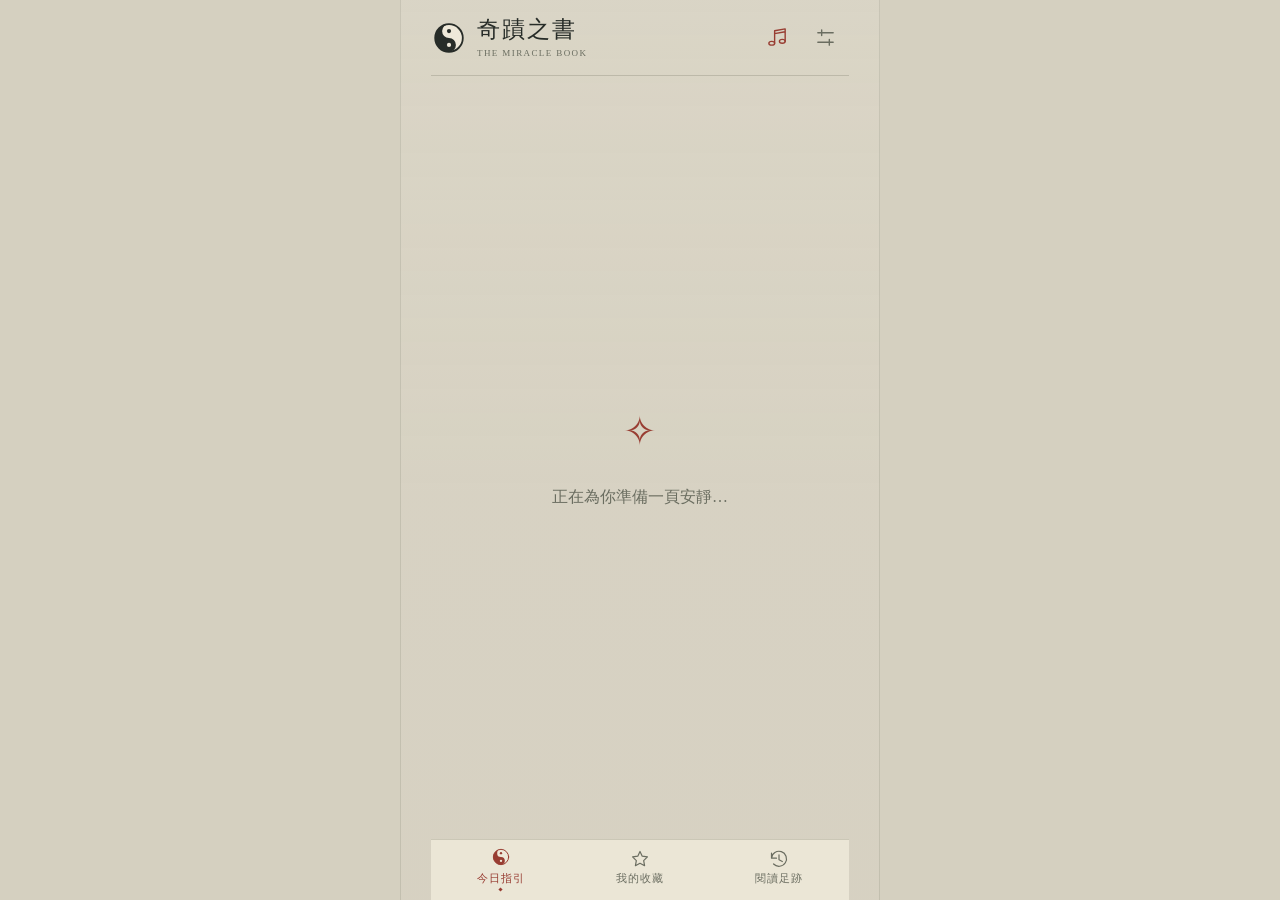
==== index.html @ b2b97971 "Publish Miracle Book web interface" ====
<!doctype html>
<html lang="zh-Hant">
<head>
  <meta charset="utf-8">
  <meta name="viewport" content="width=device-width, initial-scale=1, viewport-fit=cover">
  <meta name="theme-color" content="#eee8d9">
  <meta name="description" content="給自己一點安靜，翻開一頁日常的心靈練習。">
  <meta http-equiv="Content-Security-Policy" content="default-src 'self'; script-src 'self'; style-src 'self'; img-src 'self' data: blob:; connect-src 'self'; font-src 'self'; object-src 'none'; base-uri 'self'; form-action 'none'">
  <link rel="icon" href="icon-192.png">
  <link rel="apple-touch-icon" href="icon-192.png">
  <link rel="manifest" href="manifest.json">
  <link rel="preload" href="assets/fonts/moe-li.ttf" as="font" type="font/ttf" crossorigin>
  <link rel="stylesheet" href="styles.css">
  <title>奇蹟之書 · 留一頁給自己</title>
</head>
<body>
  <svg class="icon-definitions" xmlns="http://www.w3.org/2000/svg" aria-hidden="true"><defs>
    <symbol id="i-book" viewBox="0 0 24 24"><path d="M12 5c-3-2-6-2-9-1v15c3-1 6-1 9 1 3-2 6-2 9-1V4c-3-1-6-1-9 1Zm0 0v15"/></symbol>
    <symbol id="i-star" viewBox="0 0 24 24"><path d="m12 3 2.7 5.6 6.2.9-4.5 4.4 1.1 6.1-5.5-2.9L6.5 20l1.1-6.1-4.5-4.4 6.2-.9Z"/></symbol>
    <symbol id="i-history" viewBox="0 0 24 24"><path d="M3 11a9 9 0 1 1 2.5 7M3 5v6h6m3-4v6l4 2"/></symbol>
    <symbol id="i-settings" viewBox="0 0 24 24"><path d="M4 7h16M4 17h16M8 4v6m8 4v6"/></symbol>
    <symbol id="i-arrow" viewBox="0 0 24 24"><path d="M4 12h15m-6-6 6 6-6 6"/></symbol>
    <symbol id="i-chevron" viewBox="0 0 24 24"><path d="m9 5 7 7-7 7"/></symbol>
    <symbol id="i-spark" viewBox="0 0 24 24"><path d="m12 2 2.4 7.6L22 12l-7.6 2.4L12 22l-2.4-7.6L2 12l7.6-2.4ZM19 2v4m-2-2h4"/></symbol>
    <symbol id="i-share" viewBox="0 0 24 24"><path d="M12 15V3m-4 4 4-4 4 4M5 11v9h14v-9"/></symbol>
    <symbol id="i-image" viewBox="0 0 24 24"><rect x="3" y="3" width="18" height="18" rx="3"/><circle cx="8" cy="8" r="1"/><path d="m3 17 5-5 4 4 4-6 5 7"/></symbol>
    <symbol id="i-copy" viewBox="0 0 24 24"><rect x="8" y="8" width="12" height="13" rx="2"/><path d="M16 8V3H3v13h5"/></symbol>
    <symbol id="i-close" viewBox="0 0 24 24"><path d="m6 6 12 12M6 18 18 6"/></symbol>
    <symbol id="i-music" viewBox="0 0 24 24"><path d="M9 18V5l11-2v13M9 8l11-2"/><ellipse cx="6" cy="18" rx="3" ry="2"/><ellipse cx="17" cy="16" rx="3" ry="2"/></symbol>
    <symbol id="i-sound" viewBox="0 0 24 24"><path d="m11 4-6 5H2v6h3l6 5ZM15 8a6 6 0 0 1 0 8m3-11a10 10 0 0 1 0 14"/></symbol>
    <symbol id="i-taiji" viewBox="0 0 24 24"><circle cx="12" cy="12" r="9.2" fill="#eee8d9" stroke="currentColor" stroke-width="1.2"/><path d="M12 2.8a9.2 9.2 0 0 0 0 18.4 4.6 4.6 0 0 0 0-9.2 4.6 4.6 0 0 1 0-9.2Z" fill="currentColor" stroke="none"/><circle cx="12" cy="7.4" r="1.4" fill="currentColor" stroke="none"/><circle cx="12" cy="16.6" r="1.4" fill="#eee8d9" stroke="none"/></symbol>
  </defs></svg>
  <div class="app-shell">
    <header class="app-header">
      <a class="brand" href="#today" aria-label="奇蹟之書首頁"><span class="brand-mark"><svg class="icon"><use href="#i-taiji"/></svg></span><span>奇蹟之書<small>THE MIRACLE BOOK</small></span></a>
      <div class="header-actions"><button class="icon-button" id="sound-button" aria-label="關閉背景音樂" aria-pressed="true"><svg class="icon"><use href="#i-music"/></svg><span class="sound-off" aria-hidden="true"></span></button><button class="icon-button" id="settings-button" aria-label="開啟設定"><svg class="icon"><use href="#i-settings"/></svg></button></div>
    </header>
    <main id="main-content" tabindex="-1">
      <div id="loading-view" class="loading-state" role="status"><span class="loading-symbol">✧</span><p>正在為你準備一頁安靜…</p></div>
      <section id="error-view" class="empty-state" hidden><svg class="icon"><use href="#i-book"/></svg><h1>這一頁暫時無法開啟</h1><p>資料載入未完成，請再試一次。</p><button class="primary-button" id="retry-button">重新載入</button></section>
      <section id="focus-view" class="view focus-view" aria-labelledby="focus-title" hidden>
        <div class="date-line"><span class="tiny-star">✧</span><time id="today-date"></time><span class="line"></span><span>每日一頁</span></div>
        <div class="intro"><p class="eyebrow">陰陽相生 · 動靜有時</p><h1 id="focus-title" tabindex="-1">一念靜，<br>萬象<span>生。</span></h1><p class="intro-copy">陰陽流轉，自有其序。<br>靜下心，翻開屬於此刻的一頁。</p></div>
        <div class="book-scene ink-scene" aria-hidden="true">
          <span class="ink-inscription">萬物負陰而抱陽</span>
          <div class="ink-halo"></div>
          <div class="trigram-ring"><span>☰</span><span>☱</span><span>☲</span><span>☳</span><span>☷</span><span>☶</span><span>☵</span><span>☴</span></div>
          <div class="book-object taiji-orbit"><img class="taiji-art" src="assets/taiji-ink.svg" alt="" width="272" height="272"></div>
          <span class="ink-seal">靜<br>心</span>
          <span class="scene-caption">一 陰 一 陽 之 謂 道</span>
        </div>
        <div class="ritual-actions"><button class="primary-button hold-button" id="hold-button" aria-describedby="ritual-help"><span class="hold-fill" aria-hidden="true"></span><svg class="icon"><use href="#i-taiji"/></svg><span id="hold-label">按住，開啟一頁指引</span><span class="button-time" aria-hidden="true">1.2s</span></button><p id="ritual-help" class="ritual-help">長按片刻，給自己一次深呼吸</p><button class="text-button skip-button" id="skip-button">直接選擇數字卡<svg class="icon"><use href="#i-arrow"/></svg></button></div>
        <p class="home-footnote"><span></span>不急著找到答案，先聽見自己的聲音<span></span></p>
      </section>
      <section id="select-view" class="view select-view" aria-labelledby="select-title" hidden>
        <button class="text-button back-button" id="select-back"><svg class="icon flip"><use href="#i-arrow"/></svg>回到靜心</button>
        <div class="section-intro draw-intro"><p class="eyebrow">三念之間 · 一頁相逢</p><h1 id="select-title" tabindex="-1">哪個數字，與你共鳴？</h1><p>不必尋找理由，選擇此刻最有感覺的一張。</p></div>
        <div id="number-cards" class="number-cards" role="group" aria-label="選擇一張數字卡片"><button class="number-choice" type="button" data-day="" aria-label="數字卡片壹"><span class="card-order">壹</span><svg class="icon card-taiji" aria-hidden="true"><use href="#i-taiji"/></svg><span class="number-value">—</span><span class="card-unit">每日指引</span><span class="card-brush-line" aria-hidden="true"></span><span class="card-foot">隨心一選</span></button><button class="number-choice" type="button" data-day="" aria-label="數字卡片貳"><span class="card-order">貳</span><svg class="icon card-taiji" aria-hidden="true"><use href="#i-taiji"/></svg><span class="number-value">—</span><span class="card-unit">每日指引</span><span class="card-brush-line" aria-hidden="true"></span><span class="card-foot">隨心一選</span></button><button class="number-choice" type="button" data-day="" aria-label="數字卡片參"><span class="card-order">參</span><svg class="icon card-taiji" aria-hidden="true"><use href="#i-taiji"/></svg><span class="number-value">—</span><span class="card-unit">每日指引</span><span class="card-brush-line" aria-hidden="true"></span><span class="card-foot">隨心一選</span></button></div>
        <p class="selection-note">輕觸一張卡片，翻開屬於你的指引。</p>
        <button class="secondary-button redeal-button" id="random-button"><svg class="icon"><use href="#i-spark"/></svg><span>再換三張</span></button>
      </section>
      <section id="reading-view" class="view reading-view" aria-labelledby="reading-title" hidden>
        <div class="reading-toolbar"><button class="text-button" id="choose-again"><svg class="icon flip"><use href="#i-arrow"/></svg>重新抽卡</button><span class="quiet-label">一頁，一次相遇</span></div>
        <article class="reading-paper" id="reading-paper"><div class="paper-top"><span id="reading-day">DAY 001</span><span id="reading-theme"></span></div><span class="paper-star" aria-hidden="true"><svg class="icon"><use href="#i-taiji"/></svg></span><div class="paper-divider" aria-hidden="true"><span></span>✦<span></span></div><div id="reading-content"><h1 id="reading-title" tabindex="-1"></h1><p class="reading-quote" id="reading-quote"></p></div><div id="reading-content-pages" class="reading-content-pages" hidden><button id="reading-part-prev" class="text-button" type="button">← 上一段</button><span id="reading-part-position" aria-live="polite">1 / 1</span><button id="reading-part-next" class="text-button" type="button">下一段 →</button></div><div class="paper-bottom"><span>THE MIRACLE BOOK</span><span>留一頁給自己</span></div></article>
        <div class="reading-actions"><button class="action-button" id="favorite-button" aria-pressed="false"><svg class="icon"><use href="#i-star"/></svg><span>收藏</span></button><button class="action-button" id="copy-button"><svg class="icon"><use href="#i-copy"/></svg><span>複製</span></button><button class="action-button" id="share-button"><svg class="icon"><use href="#i-share"/></svg><span>分享</span></button><button class="action-button" id="poster-button"><svg class="icon"><use href="#i-image"/></svg><span>製作日簽</span></button></div>
        <div class="page-navigation"><button class="text-button" id="previous-button"><svg class="icon flip"><use href="#i-chevron"/></svg>前一頁</button><span id="page-position"></span><button class="text-button" id="next-button">下一頁<svg class="icon"><use href="#i-chevron"/></svg></button></div><button class="source-button" id="source-button">金句來源與說明 <span>ⓘ</span></button>
      </section>
      <section id="library-view" class="view library-view" aria-labelledby="library-title" hidden><div class="section-intro"><p id="library-eyebrow" class="eyebrow">PAGES TO KEEP</p><h1 id="library-title" tabindex="-1">收藏的微光</h1><p id="library-description">把有共鳴的文字，留在隨時能回來的地方。</p></div><div class="library-heading"><span id="library-count"></span><button id="clear-history" class="text-button" hidden>清除足跡</button></div><div id="library-list"></div><div id="library-pages" class="library-pages" hidden><button type="button" id="library-prev" class="text-button">← 上一頁</button><span id="library-page" aria-live="polite">1 / 1</span><button type="button" id="library-next" class="text-button">下一頁 →</button></div><div id="library-empty" class="empty-state" hidden><svg class="icon" id="empty-icon"><use href="#i-star"/></svg><h2 id="empty-title">為自己收藏一點微光</h2><p id="empty-copy">閱讀時輕點星號，喜歡的篇章就會留在這裡。</p><button class="secondary-button" id="empty-read">去翻一頁</button></div></section>
    </main>
    <nav class="bottom-nav" aria-label="主要導覽"><button class="nav-item active" data-tab="today" aria-current="page"><svg class="icon"><use href="#i-taiji"/></svg><span>今日指引</span><i></i></button><button class="nav-item" data-tab="favorites"><svg class="icon"><use href="#i-star"/></svg><span>我的收藏</span><i></i></button><button class="nav-item" data-tab="history"><svg class="icon"><use href="#i-history"/></svg><span>閱讀足跡</span><i></i></button></nav>
  </div>

  <dialog id="settings-dialog" aria-labelledby="settings-title">
    <div class="dialog-header"><div><p class="eyebrow">動 靜 皆 相 宜</p><h2 id="settings-title">用舒服的方式閱讀</h2></div><button class="icon-button" data-close="settings-dialog" aria-label="關閉設定"><svg class="icon"><use href="#i-close"/></svg></button></div>
    <div id="settings-page-1" class="dialog-page">
      <label class="setting-row"><span><strong>輕柔音效</strong><small>翻頁清響，預設關閉</small></span><input type="checkbox" id="setting-sound" role="switch"></label>
      <label class="setting-row"><span><strong>減少動態效果</strong><small>關閉呼吸與翻頁轉場</small></span><input type="checkbox" id="setting-motion" role="switch"></label>
      <button class="text-button motion-system" id="motion-system">動態效果跟隨系統</button>
      <label class="setting-row"><span><strong>觸覺回饋</strong><small>支援手機的輕微震動</small></span><input type="checkbox" id="setting-haptics" role="switch"></label>
    </div>
    <div id="settings-page-2" class="dialog-page" hidden>
      <div class="settings-about"><span class="tiny-star">✧</span><p>收藏與足跡留在這部裝置。<br>移除 App 或清除資料將無法復原。</p></div>
      <div class="settings-links"><button class="text-button" id="about-button">內容與隱私說明<svg class="icon"><use href="#i-chevron"/></svg></button><button class="text-button danger-text" id="clear-data">清除本機閱讀資料</button></div>
      <p class="app-version">奇蹟之書 · 1.1.0</p>
    </div>
    <button id="settings-page-toggle" class="text-button dialog-page-toggle" type="button">更多設定 →</button>
  </dialog>
  <dialog id="source-dialog" aria-labelledby="source-title">
    <div class="dialog-header"><h2 id="source-title">關於這一頁</h2><button class="icon-button" data-close="source-dialog" aria-label="關閉內容說明"><svg class="icon"><use href="#i-close"/></svg></button></div>
    <div class="source-copy">
      <div id="source-page-1" class="dialog-page"><span class="content-badge">原始金句 · 364 則</span><p>標題依提供的文章保留，內文由原始圖片轉錄並校對，統一繁體顯示；不加入延伸導讀。</p><p>隸書：中華民國教育部，CC BY-ND 3.0 TW。原字型未修改；未收錄字元由正風毛筆補字。</p><a id="source-link" class="text-button" target="_blank" rel="noopener noreferrer" hidden>查看對應來源文章 ↗</a></div>
      <div id="source-page-2" class="dialog-page" hidden><h3>你的閱讀，留在你的裝置</h3><p>不設帳號、廣告或分析追蹤。收藏、足跡與偏好存於本機；網頁版載入需要網路。</p><p>系統分享與來源網站由你選擇的外部服務處理。Android 已停用自動備份；清除資料無法復原。</p><p class="quiet-label">版本 1.1.0 · <a href="privacy.html" target="_blank" rel="noopener">完整隱私說明 ↗</a></p></div>
    </div>
    <button id="source-page-toggle" class="text-button dialog-page-toggle" type="button">隱私說明 →</button>
  </dialog>
  <dialog id="poster-dialog" class="poster-dialog" aria-labelledby="poster-title"><div class="dialog-header"><h2 id="poster-title">把這一頁，留在身邊</h2><button class="icon-button" data-close="poster-dialog" aria-label="關閉日簽預覽"><svg class="icon"><use href="#i-close"/></svg></button></div><div id="poster-preview" class="poster-preview"></div><p class="poster-help" id="poster-help">正在製作日簽…</p><button id="poster-save" class="primary-button" disabled><svg class="icon"><use href="#i-share"/></svg>分享／保存日簽</button></dialog>
  <dialog id="confirm-dialog" aria-labelledby="confirm-title"><div class="dialog-header"><h2 id="confirm-title">清除閱讀資料？</h2><button class="icon-button" data-close="confirm-dialog" aria-label="取消"><svg class="icon"><use href="#i-close"/></svg></button></div><p id="confirm-copy">這將移除本機收藏與閱讀足跡，無法復原。</p><div class="confirm-actions"><button class="secondary-button" data-close="confirm-dialog">保留資料</button><button class="primary-button" id="confirm-clear">確認清除</button></div></dialog>
  <div class="toast" id="toast" role="status" aria-live="polite" aria-atomic="true"></div>
  <div class="sr-only" id="announcer" role="status" aria-live="polite"></div>
  <script type="module" src="app.js"></script>
</body>
</html>
---- styles.css ----
@font-face{font-family:"教育部隸書";src:url("assets/fonts/moe-li.ttf") format("truetype");font-style:normal;font-weight:400;font-display:block}
@font-face{font-family:"正風毛筆";src:url('assets/fonts/masafont-running.woff2') format('woff2');font-style:normal;font-weight:400;font-display:block}
/* 陰陽・書法・水墨。Root and www are generated from src/. */
:root{color-scheme:light;--ink:#272c28;--ink-soft:#42483f;--paper:#eee8d9;--paper-light:#f6f1e5;--cinnabar:#983d32;--muted:#6a6d60;--line:rgba(63,64,50,.19);--serif:"教育部隸書","正風毛筆",serif;--sans:var(--serif);--ease:cubic-bezier(.2,.7,.2,1)}
*{box-sizing:border-box}html{min-height:100%;scroll-behavior:smooth}body{margin:0;background:var(--paper);color:var(--ink);font:15px/1.6 var(--sans);-webkit-font-smoothing:antialiased}button,input,a{-webkit-tap-highlight-color:transparent}button,input{font:inherit}button{cursor:pointer;color:inherit;border:0}a{color:inherit;text-decoration:none}button:disabled{opacity:.35;cursor:default}button:focus-visible,a:focus-visible,input:focus-visible{outline:2px solid var(--cinnabar);outline-offset:4px}button:active:not(:disabled){transform:translateY(1px)}h1,h2,h3,p{margin:0}h1,h2,h3{font-weight:400;font-family:var(--serif)}h1:focus{outline:none}[hidden]{display:none!important}
.icon-definitions{position:absolute;width:0;height:0;overflow:hidden}.icon{width:23px;height:23px;fill:none;stroke:currentColor;stroke-width:1.45;stroke-linecap:round;stroke-linejoin:round;flex:none}.flip{transform:rotate(180deg)}.sr-only{position:absolute;width:1px;height:1px;padding:0;margin:-1px;overflow:hidden;clip:rect(0,0,0,0);white-space:nowrap;border:0}
.app-shell{max-width:480px;margin:auto;padding:env(safe-area-inset-top,0px) 27px calc(100px + env(safe-area-inset-bottom,0px));min-height:100dvh;position:relative;isolation:isolate}.app-shell::before{content:"";position:fixed;top:0;bottom:0;left:50%;width:min(100%,480px);transform:translateX(-50%);background:url('assets/ink-landscape.png') center bottom/cover no-repeat;z-index:-2;pointer-events:none;opacity:.72}.app-shell::after{content:"";position:fixed;inset:0;max-width:480px;margin:auto;background:linear-gradient(180deg,rgba(246,241,229,.16),rgba(246,241,229,.08) 55%,rgba(238,232,217,.08));z-index:-1;pointer-events:none}
.app-header{height:88px;display:flex;align-items:center;justify-content:space-between;gap:10px;border-bottom:1px solid var(--line)}.brand{display:flex;align-items:center;gap:10px;letter-spacing:2px;font:23px var(--serif)}.brand small{display:block;font:7px/1.9 var(--sans);letter-spacing:2.4px;color:var(--muted)}.brand-mark{width:36px;height:40px;display:grid;place-items:center;color:var(--ink)}.brand-mark .icon{width:36px;height:36px}.header-actions{display:flex;gap:0}.icon-button{position:relative;width:48px;height:48px;border-radius:50%;background:transparent;display:inline-grid;place-items:center;color:var(--muted);flex:none;font-size:23px}.icon-button:hover{background:rgba(58,55,40,.05);color:var(--ink)}.icon-button[aria-pressed=true]{color:var(--cinnabar)}.sound-off{position:absolute;width:24px;height:1px;transform:rotate(-48deg);background:var(--muted)}.icon-button[aria-pressed=true] .sound-off{display:none}.view{animation:ink-reveal .65s var(--ease) both}main{outline:0}
.date-line{display:flex;align-items:center;gap:10px;font:10px var(--sans);color:var(--muted);letter-spacing:1px;margin:16px 0 18px}.tiny-star{font-size:19px;color:var(--cinnabar)}.date-line .line{height:1px;background:var(--line);flex:1}.eyebrow{font:11px/1.8 var(--serif);letter-spacing:4px;color:var(--cinnabar)}.intro{text-align:center;position:relative;z-index:2}.intro h1{font-size:46px;line-height:1.32;letter-spacing:8px;margin:12px 0 12px;text-shadow:.25px .25px 0 rgba(39,44,40,.3)}.intro h1 span{color:var(--ink)}.intro-copy{font:13px/1.9 var(--serif);letter-spacing:1px;color:var(--muted)}
/* The original yin-yang and bagua are the focal point, with breathing brushwork. */
.book-scene{height:248px;position:relative;margin:0 -12px 2px;isolation:isolate}.book-object{position:absolute;left:calc(50% - 117px);top:0;width:234px;height:234px;animation:taiji-breathe 9s ease-in-out infinite;transform-origin:center}.taiji-art{display:block;width:100%;height:100%;object-fit:contain}.ink-halo{position:absolute;inset:12px 34px 25px;background:radial-gradient(ellipse,rgba(72,77,60,.08),transparent 67%);border-radius:50%;animation:ink-breathe 9s ease-in-out infinite}.ink-inscription{position:absolute;writing-mode:vertical-rl;left:18px;top:40px;font:11px/1.5 var(--serif);letter-spacing:3px;color:#777969}.ink-seal{position:absolute;right:26px;bottom:55px;border:1px solid var(--cinnabar);outline:1px solid rgba(152,61,50,.3);outline-offset:3px;padding:5px 5px 4px;color:var(--cinnabar);font:17px/1.1 var(--serif);transform:rotate(-5deg);opacity:.9}.scene-caption{position:absolute;bottom:0;left:0;right:0;text-align:center;font:12px var(--serif);letter-spacing:3px;color:var(--ink-soft)}.trigram-ring{position:absolute;width:234px;height:234px;left:calc(50% - 117px);top:0;color:#5c6252;opacity:.44;pointer-events:none}.trigram-ring span{position:absolute;left:calc(50% - 7px);top:calc(50% - 10px);font-size:17px;line-height:20px}.trigram-ring span:nth-child(1){transform:rotate(0deg) translateY(-112px)}.trigram-ring span:nth-child(2){transform:rotate(45deg) translateY(-112px)}.trigram-ring span:nth-child(3){transform:rotate(90deg) translateY(-112px)}.trigram-ring span:nth-child(4){transform:rotate(135deg) translateY(-112px)}.trigram-ring span:nth-child(5){transform:rotate(180deg) translateY(-112px)}.trigram-ring span:nth-child(6){transform:rotate(225deg) translateY(-112px)}.trigram-ring span:nth-child(7){transform:rotate(270deg) translateY(-112px)}.trigram-ring span:nth-child(8){transform:rotate(315deg) translateY(-112px)}
.primary-button,.secondary-button{min-height:56px;width:100%;border-radius:4px;display:flex;align-items:center;justify-content:center;gap:13px;font:17px var(--serif);letter-spacing:2px;transition:background .2s,transform .2s}.primary-button{background:var(--ink);color:var(--paper-light);box-shadow:1px 3px 0 rgba(39,44,40,.12)}.primary-button:hover:not(:disabled){background:#434a40}.primary-button .icon{width:21px}.secondary-button{background:rgba(246,241,229,.65);border:1px solid var(--line);color:var(--ink)}.hold-button{position:relative;overflow:hidden;touch-action:none;-webkit-user-select:none;user-select:none}.hold-button>*:not(.hold-fill){position:relative;z-index:1}.hold-fill{position:absolute;inset:0;background:#6b7663;transform:scaleX(var(--hold-progress,0));transform-origin:left;transition:transform 50ms linear}.hold-button.holding{box-shadow:0 0 0 4px rgba(39,44,40,.07)}.button-time{margin-left:auto;font:10px var(--sans);letter-spacing:1px;opacity:.65}.hold-button>.icon{margin-left:auto}.ritual-actions{margin-top:12px}.ritual-help{text-align:center;color:var(--muted);font:11px/1.8 var(--serif);letter-spacing:1px;margin:11px 0 2px}.text-button{min-height:48px;display:inline-flex;align-items:center;justify-content:center;gap:7px;background:transparent;color:var(--ink);font-size:12px;padding:8px 0;letter-spacing:.8px}.text-button .icon{width:17px;height:17px}.skip-button{display:flex;margin:0 auto;color:var(--ink-soft);font:14px var(--serif)}.skip-button .icon{width:16px;margin-left:6px}.home-footnote{display:flex;align-items:center;justify-content:center;gap:9px;font:10px/1.7 var(--serif);letter-spacing:.4px;color:#575e51;margin:17px 0 0}.home-footnote span{width:15px;height:1px;background:var(--line)}
.bottom-nav{position:fixed;bottom:0;left:50%;transform:translateX(-50%);width:min(100%,480px);padding:9px 16px calc(9px + env(safe-area-inset-bottom,0px));display:flex;background:rgba(238,232,217,.94);backdrop-filter:blur(12px);border-top:1px solid var(--line);z-index:20}.nav-item{position:relative;flex:1;display:flex;flex-direction:column;align-items:center;justify-content:center;gap:4px;min-height:55px;background:transparent;color:var(--muted);font:12px var(--serif);letter-spacing:1px}.nav-item .icon{width:22px;height:22px}.nav-item.active{color:var(--cinnabar)}.nav-item i{width:3px;height:3px;background:var(--cinnabar);opacity:0;transform:rotate(45deg)}.nav-item.active i{opacity:1}
.back-button{color:var(--muted);margin-bottom:9px}.section-intro{margin:25px 0 30px}.section-intro h1{font-size:32px;line-height:1.7;letter-spacing:2px;margin:9px 0}.section-intro>p:last-child{font:14px/1.9 var(--serif);color:var(--muted);letter-spacing:.5px}.number-card{background:rgba(246,241,229,.7);border:1px solid rgba(67,71,55,.28);border-radius:3px;padding:30px 20px 10px;text-align:center;position:relative;box-shadow:4px 5px 0 rgba(65,62,43,.035)}.number-card::before{content:"☯";position:absolute;left:calc(50% - 17px);top:-23px;background:var(--paper);font-size:29px;color:var(--ink);padding:0 3px}.number-kicker{font:12px var(--serif);letter-spacing:3px;color:var(--cinnabar)}.number-controls{display:flex;align-items:center;justify-content:space-between;margin:12px 0}.number-display{font:86px/1.3 var(--serif);letter-spacing:4px;background:transparent;color:var(--ink);font-variant-numeric:tabular-nums;padding:0 8px}.number-caption{font:12px var(--serif);color:var(--muted);letter-spacing:.6px;margin-bottom:21px}input[type=range]{width:100%;height:32px;accent-color:var(--ink);cursor:pointer}.slider-labels{display:flex;justify-content:space-between;font-size:10px;color:var(--muted);letter-spacing:1px;margin-top:-4px}.selection-options{display:flex;justify-content:space-between;border-top:1px solid var(--line);margin-top:20px;padding-top:4px}.selection-options .text-button{font:13px var(--serif)}.selection-note{font:15px/1.8 var(--serif);color:var(--ink-soft);text-align:center;margin:29px 0}.select-view>.primary-button{margin-top:10px}
.reading-toolbar{display:flex;align-items:center;justify-content:space-between;margin:13px 0 14px;gap:8px}.reading-toolbar .text-button{color:var(--muted)}.quiet-label{color:var(--muted);font-size:11px;letter-spacing:.5px}.reading-paper{position:relative;border-radius:2px;padding:25px 25px 20px;background-color:rgba(248,244,233,.95);color:var(--ink);box-shadow:1px 8px 22px rgba(60,57,40,.1);overflow:hidden;background-image:radial-gradient(ellipse at 5% 100%,rgba(87,100,75,.08),transparent 45%),radial-gradient(rgba(106,82,50,.06) .55px,transparent .55px);background-size:auto,5px 5px}.reading-paper::after{content:"";position:absolute;inset:9px;border:1px solid rgba(74,78,58,.2);pointer-events:none}.paper-top{display:flex;justify-content:space-between;gap:10px;color:#69705e;font-size:10px;letter-spacing:1px}.paper-star{display:flex;justify-content:center;color:var(--ink);margin:24px 0 12px}.paper-star .icon{width:48px;height:48px}.editorial-tag{text-align:center;font:12px var(--serif);letter-spacing:4px;color:var(--cinnabar);margin-bottom:14px}.reading-paper h1{font-size:31px;text-align:center;line-height:1.7;letter-spacing:1.5px;overflow-wrap:anywhere}.paper-divider{display:flex;align-items:center;justify-content:center;gap:14px;color:var(--cinnabar);font-size:9px;margin:22px 0}.paper-divider span{height:1px;width:35px;background:rgba(91,96,73,.3)}.reading-quote{font:24px/1.9 var(--serif);letter-spacing:1px;text-align:center;white-space:pre-line;overflow-wrap:anywhere}.paper-bottom{display:flex;justify-content:space-between;gap:8px;margin-top:29px;font-size:7px;letter-spacing:1.2px;color:#777861}.reading-actions{display:flex;justify-content:space-around;padding:14px 0 10px}.action-button{min-height:58px;min-width:58px;padding:7px;background:transparent;display:flex;flex-direction:column;align-items:center;gap:6px;color:var(--ink-soft);font:12px var(--serif);letter-spacing:.7px}.action-button .icon{width:21px;height:21px}.action-button[aria-pressed=true]{color:var(--cinnabar)}.action-button[aria-pressed=true] .icon{fill:rgba(152,61,50,.12)}.page-navigation{display:flex;align-items:center;justify-content:space-between;border-top:1px solid var(--line)}.page-navigation>span{color:var(--muted);font:11px var(--serif);letter-spacing:2px}.page-navigation .text-button{font:13px var(--serif);color:var(--ink-soft)}.source-button{display:block;width:100%;background:transparent;color:var(--muted);font-size:10px;padding:14px 0;min-height:48px;letter-spacing:.4px}.source-button span{margin-left:7px}
.library-heading{display:flex;align-items:center;justify-content:space-between;min-height:48px;color:var(--muted);font-size:12px;letter-spacing:1px;border-bottom:1px solid var(--line)}.library-row{display:flex;align-items:center;width:100%;gap:15px;padding:21px 0;background:transparent;text-align:left;border-bottom:1px solid var(--line)}.library-day{font:34px var(--serif);color:var(--cinnabar);width:57px;flex:none}.library-day small{font:8px var(--sans);display:block;letter-spacing:2px;color:var(--muted)}.library-row-copy{flex:1;min-width:0}.library-row-copy strong{display:block;font:20px/1.8 var(--serif);letter-spacing:.6px;overflow-wrap:anywhere}.library-row-copy small{color:var(--muted);font-size:11px}.library-row>.icon{color:var(--muted);width:15px}.empty-state{text-align:center;padding:65px 8px}.empty-state>.icon{width:45px;height:45px;color:var(--ink);margin-bottom:20px;stroke-width:1}.empty-state h1,.empty-state h2{font:26px/1.8 var(--serif);letter-spacing:1px;margin-bottom:13px}.empty-state p{font:15px/2 var(--serif);color:var(--muted);margin-bottom:25px}.empty-state .secondary-button{max-width:210px;margin:auto}.loading-state{text-align:center;padding:100px 0;color:var(--muted);font:16px var(--serif)}.loading-symbol{display:block;color:var(--cinnabar);font-size:40px;margin-bottom:20px;animation:ink-breathe 3s infinite}.library-view{min-height:65dvh}
dialog{color:var(--ink);background:var(--paper-light);border:1px solid rgba(67,71,55,.3);border-radius:5px;padding:25px;width:calc(100% - 32px);max-width:420px;max-height:calc(100dvh - 48px - env(safe-area-inset-top,0px) - env(safe-area-inset-bottom,0px));box-shadow:0 25px 90px #20251e44;overflow-y:auto;overscroll-behavior:contain}dialog::backdrop{background:rgba(28,35,28,.46);backdrop-filter:blur(5px)}dialog[open]{animation:ink-reveal .3s var(--ease)}.dialog-header{display:flex;align-items:center;justify-content:space-between;gap:12px;margin-bottom:20px}.dialog-header h2{font-size:25px;letter-spacing:1px;line-height:1.6}.dialog-header .icon-button{margin:-7px -12px -7px 0}.dialog-header .eyebrow{margin-bottom:6px}dialog form label{font:14px var(--serif);color:var(--muted)}#day-input{display:block;width:100%;height:86px;border:1px solid var(--line);border-radius:3px;background:var(--paper);font:48px var(--serif);color:var(--ink);text-align:center;margin:15px 0 0}#day-input[aria-invalid=true]{border-color:var(--cinnabar)}.field-error{min-height:28px;margin:7px 0;color:var(--cinnabar);font-size:12px}.setting-row{display:flex;align-items:center;justify-content:space-between;gap:15px;padding:20px 0;border-bottom:1px solid var(--line);cursor:pointer}.setting-row strong{display:block;font:18px var(--serif);letter-spacing:1px}.setting-row small{display:block;font-size:11px;color:var(--muted);margin-top:5px}.setting-row input{appearance:none;width:42px;height:25px;flex:none;border-radius:20px;background:#a9ad9e;position:relative;cursor:pointer;border:1px solid #8b9081;transition:background .2s}.setting-row input::after{content:"";position:absolute;left:3px;top:3px;width:17px;height:17px;background:var(--paper-light);border-radius:50%;transition:transform .2s}.setting-row input:checked{background:var(--ink);border-color:var(--ink)}.setting-row input:checked::after{transform:translateX(17px)}.settings-about{display:flex;gap:12px;margin:25px 0 8px;align-items:flex-start}.settings-about p{font-size:11px;line-height:2;color:var(--muted)}.settings-links .text-button{display:flex;justify-content:space-between;width:100%;font-size:12px}.danger-text{color:var(--cinnabar)!important}.app-version{text-align:center;font-size:10px;letter-spacing:2px;color:var(--muted);margin:16px 0 0}.source-copy{font-size:13px;line-height:2;color:var(--ink-soft)}.source-copy p{margin:16px 0}.source-copy h3{font-size:20px;color:var(--ink)}.source-copy hr{border:0;height:1px;background:var(--line);margin:25px 0}.source-copy a{color:var(--cinnabar)}.content-badge{font-size:10px;display:inline-block;border:1px solid rgba(152,61,50,.3);padding:4px 10px;color:var(--cinnabar);border-radius:2px}.poster-dialog{max-width:440px}.poster-dialog h2{font-size:23px}.poster-preview{text-align:center;max-height:50dvh;overflow:auto;background:#d9d5c6;border-radius:2px;padding:12px}.poster-preview img{display:block;width:min(100%,260px);height:auto;margin:auto;box-shadow:0 6px 20px #272c2826}.poster-help{text-align:center;font-size:12px;line-height:1.9;color:var(--muted);margin:15px 0}.confirm-actions{display:flex;gap:10px;margin-top:24px}.confirm-actions button{font-size:15px;letter-spacing:.5px}.confirm-actions .primary-button{background:var(--cinnabar)}#confirm-copy{font-size:13px;color:var(--muted);line-height:2}.toast{position:fixed;left:50%;bottom:calc(100px + env(safe-area-inset-bottom,0px));transform:translate(-50%,12px);max-width:calc(100% - 40px);width:max-content;background:var(--ink);color:var(--paper-light);font-size:12px;padding:12px 20px;border-radius:4px;box-shadow:0 8px 30px #272c2826;z-index:100;opacity:0;pointer-events:none;transition:opacity .2s,transform .2s;text-align:center}.toast.visible{opacity:1;transform:translate(-50%,0)}.book-scene.is-holding .book-object{animation:taiji-turn 7s linear infinite}.book-scene.is-holding .ink-halo{background:radial-gradient(ellipse,rgba(55,64,47,.2),transparent 70%)}
@keyframes taiji-breathe{0%,100%{transform:rotate(-5deg) scale(.97)}50%{transform:rotate(5deg) scale(1.02)}}@keyframes taiji-turn{from{transform:rotate(0)}to{transform:rotate(360deg)}}@keyframes ink-breathe{0%,100%{opacity:.4;transform:scale(.96)}50%{opacity:.8;transform:scale(1.03)}}@keyframes ink-reveal{from{opacity:0;transform:translateY(7px)}to{opacity:1;transform:translateY(0)}}
html[data-reduced-motion=true] *,html[data-reduced-motion=true] *::before,html[data-reduced-motion=true] *::after{animation:none!important;transition:none!important;scroll-behavior:auto!important}html[data-background=true] *,html[data-background=true] *::before,html[data-background=true] *::after{animation-play-state:paused!important}
@media(prefers-reduced-motion:reduce){html:not([data-reduced-motion=false]) *,html:not([data-reduced-motion=false]) *::before,html:not([data-reduced-motion=false]) *::after{animation:none!important;transition:none!important;scroll-behavior:auto!important}}
@media(min-width:700px){body{background:#d5d0c0}.app-shell{border-inline:1px solid rgba(61,67,49,.14);padding-inline:36px}.app-header{height:104px}.date-line{margin-bottom:30px}.intro h1{font-size:57px}.book-scene{height:310px}.book-object,.trigram-ring{top:10px;left:calc(50% - 140px);width:280px;height:280px}.trigram-ring span:nth-child(n){display:none}.scene-caption{bottom:0}.bottom-nav{border-inline:1px solid var(--line)}}
@media(max-width:359px){.app-shell{padding-inline:18px}.app-header{height:84px}.brand{font-size:21px;gap:7px;letter-spacing:1px}.brand small{font-size:6px}.header-actions .icon-button{width:42px}.intro h1{font-size:46px;letter-spacing:5px}.intro-copy{font-size:13px}.eyebrow{font-size:10px;letter-spacing:3px}.book-scene{height:264px}.book-object,.trigram-ring{width:244px;height:244px;left:calc(50% - 122px);top:0}.trigram-ring span:nth-child(n){display:none}.ink-inscription{left:2px;font-size:10px}.ink-seal{right:12px;bottom:46px}.reading-paper{padding:24px 20px 19px}.reading-paper h1{font-size:28px}.reading-quote{font-size:22px}.number-card{padding-inline:12px}.number-display{font-size:70px}.number-controls .icon-button{width:43px}.section-intro h1{font-size:28px}.button-time{font-size:8px}.hold-button{letter-spacing:1px;font-size:15px}.home-footnote{font-size:9px;gap:4px}.quiet-label{font-size:10px}}
@media(max-height:760px) and (min-width:360px){.app-header{height:82px}.focus-view .date-line{margin:15px 0 15px}.focus-view .intro h1{font-size:44px;margin:9px 0 10px}.focus-view .intro-copy{font-size:12px}.focus-view .book-scene{height:242px}.focus-view .book-object,.focus-view .trigram-ring{top:0;width:224px;height:224px;left:calc(50% - 112px)}.focus-view .trigram-ring span:nth-child(n){display:none}.focus-view .ink-seal{bottom:45px}.ritual-actions{margin-top:10px}.home-footnote{margin-top:10px}}

.hold-button>.icon{color:#272c28;background:var(--paper-light);border-radius:50%}

/* One screen at a time. Content is paged rather than scrolled. */
html,body{width:100%;height:100%;height:100dvh;min-height:0;overflow:hidden;overscroll-behavior:none;scroll-behavior:auto}
.app-shell{height:100dvh;min-height:0;max-height:100dvh;display:flex;flex-direction:column;gap:0;padding:env(safe-area-inset-top,0px) 24px env(safe-area-inset-bottom,0px)}
.app-header{height:clamp(64px,9dvh,76px);min-height:64px;flex:none}
main{flex:1;min-height:0;padding:8px 0;position:relative}
.view{height:100%;min-height:0;display:flex;flex-direction:column;gap:clamp(3px,.8dvh,8px)}
.bottom-nav{position:relative;inset:auto;transform:none;width:100%;flex:none;padding:4px 0;min-height:60px;border-inline:0;background:rgba(238,232,217,.9)}
.nav-item{min-height:52px;gap:2px;font-size:11px}.nav-item .icon{width:20px;height:20px}
.home-footnote{display:none}
.focus-view .date-line{flex:none;min-height:18px;margin:0;font-size:9px}
.focus-view .intro{flex:none}
.focus-view .eyebrow{font-size:clamp(9px,1.35dvh,11px);line-height:1.5}
.focus-view .intro h1{font-size:clamp(30px,5.7dvh,47px);line-height:1.18;letter-spacing:6px;margin:clamp(3px,.8dvh,8px) 0}
.focus-view .intro-copy{font-size:clamp(11px,1.65dvh,13px);line-height:1.65}
.focus-view .book-scene{flex:1;min-height:76px;height:auto;max-height:310px;margin:0 -10px;--taiji-size:min(30dvh,232px)}
.focus-view .book-object,.focus-view .trigram-ring{width:var(--taiji-size);height:var(--taiji-size);max-width:100%;max-height:calc(100% - 15px);aspect-ratio:1;left:50%;top:50%;translate:-50% -52%}
.focus-view .trigram-ring{display:none}
.focus-view .book-object{object-fit:contain;width:auto;height:calc(100% - 15px)}
.focus-view .ink-inscription{top:15%;left:10%;font-size:10px;letter-spacing:2px}
.focus-view .ink-seal{bottom:22%;right:12%;font-size:14px;padding:3px}
.focus-view .scene-caption{bottom:0;font-size:10px;letter-spacing:2px}
.ritual-actions{flex:none;margin:0}
.primary-button,.secondary-button{min-height:48px;font-size:16px;letter-spacing:1px}
.ritual-help{margin:4px 0 0;font-size:10px;line-height:1.5}
.skip-button{min-height:44px;padding:4px 0;font-size:13px}
.section-intro{flex:none;margin:4px 0 12px}
.section-intro h1{font-size:clamp(24px,3.8dvh,32px);line-height:1.45;margin:4px 0}
.section-intro>p:last-child{font-size:clamp(11px,1.7dvh,14px);line-height:1.6}
.back-button{min-height:40px;margin:0;align-self:flex-start;padding:4px 0}
.select-view .number-card{flex:1;min-height:0;display:flex;flex-direction:column;justify-content:center;padding:12px 16px 0}
.number-card::before{font-size:25px;top:-20px}
.number-controls{margin:3px 0}
.number-display{font-size:clamp(50px,10dvh,84px);line-height:1.2}
.number-kicker{font-size:11px}.number-caption{font-size:11px;margin:0 0 5px}
.number-card input[type=range]{height:28px;flex:none}
.selection-options{margin-top:8px;padding-top:0;flex:none}.selection-options .text-button{min-height:44px}
.selection-note{margin:4px 0;font-size:12px}.select-view>.primary-button{flex:none;margin:0}
.reading-view{gap:3px}.reading-toolbar{flex:none;height:36px;margin:0}.reading-toolbar .text-button{min-height:36px;padding:0}
.reading-paper{flex:1;min-height:0;display:flex;flex-direction:column;gap:clamp(4px,.8dvh,8px);padding:clamp(14px,2.2dvh,22px) 20px}
.paper-top{flex:none;font-size:9px;line-height:1.4}
.paper-star,.editorial-tag,.paper-divider{display:none}
.reading-paper h1{flex:none;font-size:clamp(20px,3.2dvh,29px);line-height:1.35;letter-spacing:.5px;margin:0}



.reading-quote{flex:1;min-height:0;display:flex;align-items:center;justify-content:center;font-size:clamp(15px,2.5dvh,22px);line-height:1.65;letter-spacing:.4px}
#reading-content{flex:1;min-height:0;overflow:hidden;position:relative}
#reading-content .reading-quote{height:100%;margin:0;flex:none}

.reading-content-pages{flex:none;display:flex;align-items:center;justify-content:space-between;gap:6px;font-size:10px;color:var(--muted)}
.reading-content-pages .text-button{min-height:44px;padding:4px 0;font-size:11px;letter-spacing:0}


.paper-bottom{flex:none;margin:0;font-size:6px;line-height:1.5;letter-spacing:.8px}
.reading-actions{flex:none;padding:0;min-height:48px}.action-button{min-height:48px;min-width:48px;padding:4px;gap:2px;font-size:10px}.action-button .icon{width:19px;height:19px}
.page-navigation{flex:none;min-height:40px}.page-navigation .text-button{min-height:40px;padding:0}
.source-button{flex:none;padding:0;min-height:32px;font-size:9px}
.library-view{min-height:0}.library-view .section-intro{margin:4px 0}
.library-heading{flex:none;min-height:40px}.library-heading .text-button{min-height:40px;padding:0}
#library-list{flex:1;min-height:0;display:grid;grid-template-rows:repeat(3,minmax(0,1fr))}
.library-row{min-height:0;padding:10px 0;gap:10px;overflow-wrap:anywhere}
.library-row:nth-child(n+4){display:none}
.library-day{width:45px;font-size:28px}.library-row-copy strong{font-size:clamp(16px,2.3dvh,20px);line-height:1.4;letter-spacing:.2px}.library-row-copy small{font-size:10px}
.library-pages{flex:none;min-height:44px;display:flex;align-items:center;justify-content:space-between;font-size:11px}.library-pages .text-button{min-height:44px;padding:0}
.empty-state,.loading-state{height:100%;min-height:0;display:flex;flex-direction:column;align-items:center;justify-content:center;padding:12px 6px;gap:12px}
.empty-state>.icon{width:36px;height:36px;margin:0}.empty-state h1,.empty-state h2{font-size:23px;margin:0;line-height:1.5}.empty-state p{font-size:13px;line-height:1.7;margin:0}.empty-state .secondary-button{margin:0;width:100%}.library-view .empty-state{flex:1}
dialog{max-height:calc(100dvh - 24px - env(safe-area-inset-top,0px) - env(safe-area-inset-bottom,0px));padding:20px;overflow:hidden;overscroll-behavior:none}
dialog[open]{display:flex;flex-direction:column;gap:10px}
.dialog-header{flex:none;margin:0;gap:8px;min-height:42px}.dialog-header h2{font-size:clamp(21px,3.1dvh,25px);line-height:1.4}.dialog-header .eyebrow{font-size:9px;margin:0}
.dialog-page{min-height:0}.dialog-page-toggle{flex:none;align-self:flex-end;min-height:44px;padding:5px 0;color:var(--cinnabar)}
.setting-row{padding:13px 0;min-height:66px}.setting-row strong{font-size:16px}.setting-row small{font-size:10px;line-height:1.5;margin-top:3px}.motion-system{min-height:40px;padding:4px 0;font-size:11px}
.settings-about{margin:14px 0}.settings-about p{line-height:1.8}.settings-links .text-button{min-height:48px}.app-version{margin:10px 0}
.source-copy{min-height:0;font-size:12px;line-height:1.85}.source-copy p{margin:12px 0}.source-copy h3{font-size:20px;line-height:1.5}.source-copy .text-button{min-height:44px;font-size:11px;line-height:1.6}.content-badge{font-size:10px;padding:3px 6px}
.poster-dialog[open]{height:calc(100dvh - 32px);max-height:calc(100dvh - 32px)}
.poster-preview{flex:1;min-height:0;max-height:none;overflow:hidden;padding:8px;display:flex;align-items:center;justify-content:center}
.poster-preview img{width:100%;height:100%;max-height:100%;max-width:100%;object-fit:contain;box-shadow:none}
.poster-help{flex:none;margin:0;font-size:11px;line-height:1.6}.poster-dialog>.primary-button{flex:none}
.confirm-actions{margin:8px 0 0;flex:none}#day-input{height:68px;font-size:40px;margin-top:8px}.field-error{margin:4px 0;min-height:24px}
.toast{bottom:calc(76px + env(safe-area-inset-bottom,0px));font-size:11px;padding:10px 16px}
@media(min-width:700px){.app-shell{padding-inline:30px}.app-header{height:76px}.focus-view .book-scene{max-height:330px}.bottom-nav{border-inline:0}}
@media(max-width:359px){.app-shell{padding-inline:16px}.app-header{height:64px}.brand{font-size:20px}.brand-mark,.brand-mark .icon{width:31px;height:31px}.header-actions .icon-button{width:42px}.reading-paper{padding-inline:16px}.number-card{padding-inline:12px}.quiet-label{font-size:9px}}
@media(max-height:640px){main{padding:5px 0}.view{gap:3px}.focus-view .intro h1{font-size:31px;margin:3px 0;line-height:1.15}.focus-view .intro-copy{font-size:11px;line-height:1.5}.focus-view .ink-inscription{font-size:9px}.focus-view .ink-seal{font-size:12px}.focus-view .scene-caption{font-size:9px}.ritual-help{font-size:9px}.section-intro{margin:0 0 8px}.section-intro h1{font-size:24px;margin:2px 0}.section-intro>p:last-child{font-size:11px}.reading-paper{gap:4px;padding-block:12px}.reading-paper h1{font-size:20px}.reading-quote{font-size:15px;line-height:1.6}.reading-toolbar{height:32px}.reading-toolbar .text-button{min-height:32px}.source-button{min-height:28px}.library-row{padding:5px 0}.library-row-copy strong{font-size:16px}.library-row-copy small{font-size:9px}.library-view .section-intro>p:last-child{font-size:11px}.setting-row{padding:10px 0;min-height:60px}.source-copy p{margin:9px 0}dialog{padding:16px}.dialog-header h2{font-size:21px}}
@media(max-height:700px){.paper-bottom{display:none}}

.single-part button{visibility:hidden}.single-part #reading-part-position{opacity:0}.single-part{pointer-events:none}
#sound-button[data-playing=true]::after{content:"";position:absolute;right:8px;top:10px;width:5px;height:5px;border-radius:50%;background:var(--cinnabar)}

/* Keep calligraphy glyph bounds and close controls inside their single-screen slots. */
.focus-view .book-scene{margin-inline:0}
.focus-view .intro h1{line-height:1.3}
.number-display{font-size:clamp(48px,9dvh,76px);line-height:1.45}
.dialog-header .icon-button{margin:0}
.dialog-header,.dialog-header>div,.dialog-header h2{min-width:0}
.dialog-header h2{line-height:1.55;overflow-wrap:anywhere}

.privacy-shell{gap:10px}.privacy-shell>h1{font-size:26px;line-height:1.5}.privacy-shell>.eyebrow{margin-top:8px}.privacy-content{flex:1;min-height:0}.privacy-page{font-size:13px;line-height:1.85}.privacy-page h2{font-size:21px;line-height:1.6}.privacy-page p{margin:10px 0}.privacy-shell>.page-navigation{min-height:48px;margin-bottom:8px}
@media(max-height:640px){.privacy-shell{gap:6px}.privacy-shell>h1{font-size:23px}.privacy-page{font-size:12px;line-height:1.7}.privacy-page p{margin:8px 0}}

/* One audited Traditional Chinese calligraphy face for every character. */
:root{--serif:"教育部隸書","正風毛筆",serif;--sans:var(--serif)}
body,button,input,select,textarea{font-family:var(--serif)}
.brand small{font-size:9px;letter-spacing:1.4px;line-height:1.8}
.date-line{font-size:12px;line-height:1.6}.quiet-label{font-size:12px}
.source-button{font-size:11px}.setting-row small,.settings-about p{font-size:12px}
.draw-intro{margin:8px 0 12px;text-align:center}
.draw-intro h1{font-size:clamp(23px,3.8dvh,32px);line-height:1.6;letter-spacing:1px}
.draw-intro>p:last-child{font-size:clamp(12px,1.8dvh,15px);line-height:1.7}
.number-cards{flex:1;min-height:0;display:grid;grid-template-columns:repeat(3,minmax(0,1fr));gap:11px;align-items:center;padding:10px 0 16px;perspective:1000px}
.number-choice{position:relative;width:100%;height:clamp(170px,34dvh,284px);max-height:100%;min-height:0;display:flex;flex-direction:column;align-items:center;justify-content:center;gap:clamp(6px,1.3dvh,13px);padding:14px 7px;background:linear-gradient(150deg,#faf4e7,#eee7d5);border:1px solid #8c8e78;border-radius:3px;box-shadow:3px 6px 0 #41493409,0 8px 14px #30382c0b;color:var(--ink);transition:transform .28s var(--ease),border-color .28s,box-shadow .28s}
.number-choice::after{content:"";position:absolute;inset:5px;border:1px solid #8c8e783b;pointer-events:none}
.number-choice:nth-child(1){rotate:-3deg}.number-choice:nth-child(3){rotate:3deg}
@media(hover:hover) and (pointer:fine){.number-choice:hover:not(:disabled){transform:translateY(-5px);border-color:var(--cinnabar)}}
.number-choice:disabled{opacity:1;cursor:default}
.number-choice.chosen{transform:translateY(-7px) rotateY(13deg) scale(1.035);border-color:var(--cinnabar);box-shadow:0 9px 25px #983d3226;background:#faf3e4;z-index:2}
.card-order{font:15px/1.5 var(--serif);color:var(--cinnabar)}
.card-taiji{width:30px;height:30px;color:#4e5847;flex:none}
.number-value{font:clamp(34px,6.4dvh,58px)/1.55 var(--serif);letter-spacing:1px;font-variant-numeric:tabular-nums;white-space:nowrap}
.card-unit{font:11px/1.6 var(--serif);color:var(--muted);white-space:nowrap}
.card-brush-line{height:1px;width:28px;background:var(--line);flex:none}
.card-foot{font:12px/1.7 var(--serif);letter-spacing:1px;color:#6b6e5b}
.redeal-button{flex:none;background:#f5eedcc4;margin-bottom:4px}
.number-cards.dealt .number-choice{animation:card-deal .45s var(--ease) both}.number-cards.dealt .number-choice:nth-child(2){animation-delay:.05s}.number-cards.dealt .number-choice:nth-child(3){animation-delay:.1s}
@keyframes card-deal{from{opacity:0;transform:translateY(9px) rotateY(-12deg)}to{opacity:1;transform:translateY(0) rotateY(0)}}
@media(max-width:359px){.number-cards{gap:8px}.number-choice{padding-inline:5px}.number-value{font-size:36px;letter-spacing:0}.card-unit{font-size:10px}.draw-intro h1{font-size:24px}}
@media(max-height:640px){.draw-intro{margin:0 0 4px}.draw-intro h1{font-size:24px;margin:2px 0;line-height:1.45}.draw-intro>p:last-child{font-size:12px}.number-cards{gap:8px;padding:6px 0 10px}.number-choice{height:188px;gap:5px;padding:10px 5px}.card-taiji{width:24px;height:24px}.number-value{font-size:36px;line-height:1.45}.card-foot{font-size:11px}.card-order{font-size:13px}.selection-note{font-size:12px;line-height:1.65}}

.number-cards{padding-inline:11px}
.number-cards.dealt .number-choice{animation-fill-mode:backwards}
.number-cards.dealt .number-choice.chosen{animation:none}

:root{font-synthesis:none}strong,b{font-weight:400}

/* Main quote takes the reading stage; long content uses in-place pagination. */
.reading-paper h1{font-size:16px;line-height:1.4;letter-spacing:3px;color:var(--cinnabar);font-weight:400}
#reading-content .reading-quote{font-size:clamp(28px,4.4dvh,38px);line-height:1.7;letter-spacing:1.5px}
@media(max-height:640px){#reading-content .reading-quote{font-size:26px;line-height:1.55}}

/* Motion is coordinated by MotionDirector; navigation never waits for an effect. */
.view,dialog[open]{animation:none}
.reading-toolbar{height:44px;min-height:44px;margin:0;flex:none}
.reading-toolbar .text-button,.page-navigation .text-button,.source-button{min-height:44px}
.page-navigation{min-height:44px}
.paper-top #reading-theme{display:none}
.reading-paper[data-motion]::before{content:"";position:absolute;left:10px;right:10px;top:9px;height:1px;background:linear-gradient(90deg,transparent,#983d3280,transparent);transform-origin:left;animation:ink-flow .34s var(--ease) both;pointer-events:none}
@keyframes ink-flow{from{opacity:0;transform:scaleX(.15)}55%{opacity:1}to{opacity:0;transform:scaleX(1)}}
.number-choice.chosen::after{border-color:#983d3280}
.action-button .icon{transform-origin:center}
.action-button:disabled{opacity:.55}
button[aria-busy=true]{cursor:progress}
.poster-preview[aria-busy=true]::before{content:"";width:42px;height:42px;border:1px solid #983d3255;border-radius:50%;box-shadow:inset 9px 0 0 #272c2833;animation:ink-breathe 1.6s ease-in-out infinite}
.nav-item .icon,.nav-item i{transition:transform .22s var(--ease),opacity .22s var(--ease)}
.nav-item.active .icon{transform:translateY(-2px)}
.primary-button:active:not(:disabled),.secondary-button:active:not(:disabled){transform:translateY(1px)}
@media(hover:none){.icon-button:hover{background:transparent}}

/* Original heading and image body form one paged reading block. */
#reading-content{display:flex;flex-direction:column;justify-content:center;gap:14px}
#reading-content #reading-title{flex:none;font-size:clamp(28px,3.8dvh,34px);line-height:1.5;letter-spacing:1px;color:var(--ink);text-align:center;white-space:pre-line;margin:0}
#reading-content .reading-quote{height:auto;flex:none;font-size:clamp(26px,3.3dvh,30px);line-height:1.65;letter-spacing:.8px;color:var(--ink-soft)}
@media(max-height:640px){#reading-content{gap:10px}#reading-content #reading-title{font-size:28px;line-height:1.45}#reading-content .reading-quote{font-size:26px;line-height:1.55}}
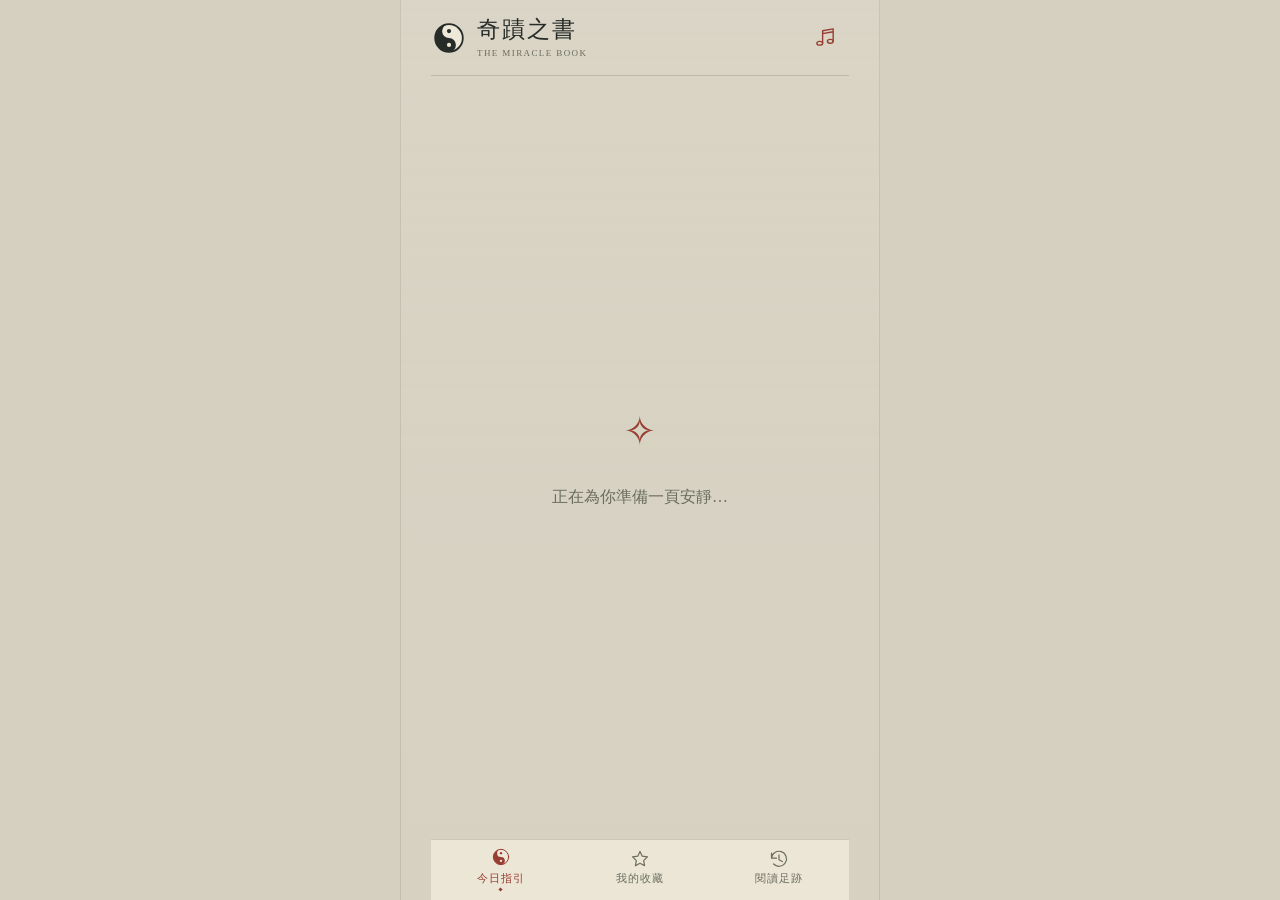
==== commit c218d88a: "Add files via upload" ====
--- a/index.html
+++ b/index.html
@@ -1,102 +1,162 @@
-<!doctype html>
-<html lang="zh-Hant">
-<head>
-  <meta charset="utf-8">
-  <meta name="viewport" content="width=device-width, initial-scale=1, viewport-fit=cover">
-  <meta name="theme-color" content="#eee8d9">
-  <meta name="description" content="給自己一點安靜，翻開一頁日常的心靈練習。">
-  <meta http-equiv="Content-Security-Policy" content="default-src 'self'; script-src 'self'; style-src 'self'; img-src 'self' data: blob:; connect-src 'self'; font-src 'self'; object-src 'none'; base-uri 'self'; form-action 'none'">
-  <link rel="icon" href="icon-192.png">
-  <link rel="apple-touch-icon" href="icon-192.png">
-  <link rel="manifest" href="manifest.json">
-  <link rel="preload" href="assets/fonts/moe-li.ttf" as="font" type="font/ttf" crossorigin>
-  <link rel="stylesheet" href="styles.css">
-  <title>奇蹟之書 · 留一頁給自己</title>
-</head>
-<body>
-  <svg class="icon-definitions" xmlns="http://www.w3.org/2000/svg" aria-hidden="true"><defs>
-    <symbol id="i-book" viewBox="0 0 24 24"><path d="M12 5c-3-2-6-2-9-1v15c3-1 6-1 9 1 3-2 6-2 9-1V4c-3-1-6-1-9 1Zm0 0v15"/></symbol>
-    <symbol id="i-star" viewBox="0 0 24 24"><path d="m12 3 2.7 5.6 6.2.9-4.5 4.4 1.1 6.1-5.5-2.9L6.5 20l1.1-6.1-4.5-4.4 6.2-.9Z"/></symbol>
-    <symbol id="i-history" viewBox="0 0 24 24"><path d="M3 11a9 9 0 1 1 2.5 7M3 5v6h6m3-4v6l4 2"/></symbol>
-    <symbol id="i-settings" viewBox="0 0 24 24"><path d="M4 7h16M4 17h16M8 4v6m8 4v6"/></symbol>
-    <symbol id="i-arrow" viewBox="0 0 24 24"><path d="M4 12h15m-6-6 6 6-6 6"/></symbol>
-    <symbol id="i-chevron" viewBox="0 0 24 24"><path d="m9 5 7 7-7 7"/></symbol>
-    <symbol id="i-spark" viewBox="0 0 24 24"><path d="m12 2 2.4 7.6L22 12l-7.6 2.4L12 22l-2.4-7.6L2 12l7.6-2.4ZM19 2v4m-2-2h4"/></symbol>
-    <symbol id="i-share" viewBox="0 0 24 24"><path d="M12 15V3m-4 4 4-4 4 4M5 11v9h14v-9"/></symbol>
-    <symbol id="i-image" viewBox="0 0 24 24"><rect x="3" y="3" width="18" height="18" rx="3"/><circle cx="8" cy="8" r="1"/><path d="m3 17 5-5 4 4 4-6 5 7"/></symbol>
-    <symbol id="i-copy" viewBox="0 0 24 24"><rect x="8" y="8" width="12" height="13" rx="2"/><path d="M16 8V3H3v13h5"/></symbol>
-    <symbol id="i-close" viewBox="0 0 24 24"><path d="m6 6 12 12M6 18 18 6"/></symbol>
-    <symbol id="i-music" viewBox="0 0 24 24"><path d="M9 18V5l11-2v13M9 8l11-2"/><ellipse cx="6" cy="18" rx="3" ry="2"/><ellipse cx="17" cy="16" rx="3" ry="2"/></symbol>
-    <symbol id="i-sound" viewBox="0 0 24 24"><path d="m11 4-6 5H2v6h3l6 5ZM15 8a6 6 0 0 1 0 8m3-11a10 10 0 0 1 0 14"/></symbol>
-    <symbol id="i-taiji" viewBox="0 0 24 24"><circle cx="12" cy="12" r="9.2" fill="#eee8d9" stroke="currentColor" stroke-width="1.2"/><path d="M12 2.8a9.2 9.2 0 0 0 0 18.4 4.6 4.6 0 0 0 0-9.2 4.6 4.6 0 0 1 0-9.2Z" fill="currentColor" stroke="none"/><circle cx="12" cy="7.4" r="1.4" fill="currentColor" stroke="none"/><circle cx="12" cy="16.6" r="1.4" fill="#eee8d9" stroke="none"/></symbol>
-  </defs></svg>
-  <div class="app-shell">
-    <header class="app-header">
-      <a class="brand" href="#today" aria-label="奇蹟之書首頁"><span class="brand-mark"><svg class="icon"><use href="#i-taiji"/></svg></span><span>奇蹟之書<small>THE MIRACLE BOOK</small></span></a>
-      <div class="header-actions"><button class="icon-button" id="sound-button" aria-label="關閉背景音樂" aria-pressed="true"><svg class="icon"><use href="#i-music"/></svg><span class="sound-off" aria-hidden="true"></span></button><button class="icon-button" id="settings-button" aria-label="開啟設定"><svg class="icon"><use href="#i-settings"/></svg></button></div>
-    </header>
-    <main id="main-content" tabindex="-1">
-      <div id="loading-view" class="loading-state" role="status"><span class="loading-symbol">✧</span><p>正在為你準備一頁安靜…</p></div>
-      <section id="error-view" class="empty-state" hidden><svg class="icon"><use href="#i-book"/></svg><h1>這一頁暫時無法開啟</h1><p>資料載入未完成，請再試一次。</p><button class="primary-button" id="retry-button">重新載入</button></section>
-      <section id="focus-view" class="view focus-view" aria-labelledby="focus-title" hidden>
-        <div class="date-line"><span class="tiny-star">✧</span><time id="today-date"></time><span class="line"></span><span>每日一頁</span></div>
-        <div class="intro"><p class="eyebrow">陰陽相生 · 動靜有時</p><h1 id="focus-title" tabindex="-1">一念靜，<br>萬象<span>生。</span></h1><p class="intro-copy">陰陽流轉，自有其序。<br>靜下心，翻開屬於此刻的一頁。</p></div>
-        <div class="book-scene ink-scene" aria-hidden="true">
-          <span class="ink-inscription">萬物負陰而抱陽</span>
-          <div class="ink-halo"></div>
-          <div class="trigram-ring"><span>☰</span><span>☱</span><span>☲</span><span>☳</span><span>☷</span><span>☶</span><span>☵</span><span>☴</span></div>
-          <div class="book-object taiji-orbit"><img class="taiji-art" src="assets/taiji-ink.svg" alt="" width="272" height="272"></div>
-          <span class="ink-seal">靜<br>心</span>
-          <span class="scene-caption">一 陰 一 陽 之 謂 道</span>
-        </div>
-        <div class="ritual-actions"><button class="primary-button hold-button" id="hold-button" aria-describedby="ritual-help"><span class="hold-fill" aria-hidden="true"></span><svg class="icon"><use href="#i-taiji"/></svg><span id="hold-label">按住，開啟一頁指引</span><span class="button-time" aria-hidden="true">1.2s</span></button><p id="ritual-help" class="ritual-help">長按片刻，給自己一次深呼吸</p><button class="text-button skip-button" id="skip-button">直接選擇數字卡<svg class="icon"><use href="#i-arrow"/></svg></button></div>
-        <p class="home-footnote"><span></span>不急著找到答案，先聽見自己的聲音<span></span></p>
-      </section>
-      <section id="select-view" class="view select-view" aria-labelledby="select-title" hidden>
-        <button class="text-button back-button" id="select-back"><svg class="icon flip"><use href="#i-arrow"/></svg>回到靜心</button>
-        <div class="section-intro draw-intro"><p class="eyebrow">三念之間 · 一頁相逢</p><h1 id="select-title" tabindex="-1">哪個數字，與你共鳴？</h1><p>不必尋找理由，選擇此刻最有感覺的一張。</p></div>
-        <div id="number-cards" class="number-cards" role="group" aria-label="選擇一張數字卡片"><button class="number-choice" type="button" data-day="" aria-label="數字卡片壹"><span class="card-order">壹</span><svg class="icon card-taiji" aria-hidden="true"><use href="#i-taiji"/></svg><span class="number-value">—</span><span class="card-unit">每日指引</span><span class="card-brush-line" aria-hidden="true"></span><span class="card-foot">隨心一選</span></button><button class="number-choice" type="button" data-day="" aria-label="數字卡片貳"><span class="card-order">貳</span><svg class="icon card-taiji" aria-hidden="true"><use href="#i-taiji"/></svg><span class="number-value">—</span><span class="card-unit">每日指引</span><span class="card-brush-line" aria-hidden="true"></span><span class="card-foot">隨心一選</span></button><button class="number-choice" type="button" data-day="" aria-label="數字卡片參"><span class="card-order">參</span><svg class="icon card-taiji" aria-hidden="true"><use href="#i-taiji"/></svg><span class="number-value">—</span><span class="card-unit">每日指引</span><span class="card-brush-line" aria-hidden="true"></span><span class="card-foot">隨心一選</span></button></div>
-        <p class="selection-note">輕觸一張卡片，翻開屬於你的指引。</p>
-        <button class="secondary-button redeal-button" id="random-button"><svg class="icon"><use href="#i-spark"/></svg><span>再換三張</span></button>
-      </section>
-      <section id="reading-view" class="view reading-view" aria-labelledby="reading-title" hidden>
-        <div class="reading-toolbar"><button class="text-button" id="choose-again"><svg class="icon flip"><use href="#i-arrow"/></svg>重新抽卡</button><span class="quiet-label">一頁，一次相遇</span></div>
-        <article class="reading-paper" id="reading-paper"><div class="paper-top"><span id="reading-day">DAY 001</span><span id="reading-theme"></span></div><span class="paper-star" aria-hidden="true"><svg class="icon"><use href="#i-taiji"/></svg></span><div class="paper-divider" aria-hidden="true"><span></span>✦<span></span></div><div id="reading-content"><h1 id="reading-title" tabindex="-1"></h1><p class="reading-quote" id="reading-quote"></p></div><div id="reading-content-pages" class="reading-content-pages" hidden><button id="reading-part-prev" class="text-button" type="button">← 上一段</button><span id="reading-part-position" aria-live="polite">1 / 1</span><button id="reading-part-next" class="text-button" type="button">下一段 →</button></div><div class="paper-bottom"><span>THE MIRACLE BOOK</span><span>留一頁給自己</span></div></article>
-        <div class="reading-actions"><button class="action-button" id="favorite-button" aria-pressed="false"><svg class="icon"><use href="#i-star"/></svg><span>收藏</span></button><button class="action-button" id="copy-button"><svg class="icon"><use href="#i-copy"/></svg><span>複製</span></button><button class="action-button" id="share-button"><svg class="icon"><use href="#i-share"/></svg><span>分享</span></button><button class="action-button" id="poster-button"><svg class="icon"><use href="#i-image"/></svg><span>製作日簽</span></button></div>
-        <div class="page-navigation"><button class="text-button" id="previous-button"><svg class="icon flip"><use href="#i-chevron"/></svg>前一頁</button><span id="page-position"></span><button class="text-button" id="next-button">下一頁<svg class="icon"><use href="#i-chevron"/></svg></button></div><button class="source-button" id="source-button">金句來源與說明 <span>ⓘ</span></button>
-      </section>
-      <section id="library-view" class="view library-view" aria-labelledby="library-title" hidden><div class="section-intro"><p id="library-eyebrow" class="eyebrow">PAGES TO KEEP</p><h1 id="library-title" tabindex="-1">收藏的微光</h1><p id="library-description">把有共鳴的文字，留在隨時能回來的地方。</p></div><div class="library-heading"><span id="library-count"></span><button id="clear-history" class="text-button" hidden>清除足跡</button></div><div id="library-list"></div><div id="library-pages" class="library-pages" hidden><button type="button" id="library-prev" class="text-button">← 上一頁</button><span id="library-page" aria-live="polite">1 / 1</span><button type="button" id="library-next" class="text-button">下一頁 →</button></div><div id="library-empty" class="empty-state" hidden><svg class="icon" id="empty-icon"><use href="#i-star"/></svg><h2 id="empty-title">為自己收藏一點微光</h2><p id="empty-copy">閱讀時輕點星號，喜歡的篇章就會留在這裡。</p><button class="secondary-button" id="empty-read">去翻一頁</button></div></section>
-    </main>
-    <nav class="bottom-nav" aria-label="主要導覽"><button class="nav-item active" data-tab="today" aria-current="page"><svg class="icon"><use href="#i-taiji"/></svg><span>今日指引</span><i></i></button><button class="nav-item" data-tab="favorites"><svg class="icon"><use href="#i-star"/></svg><span>我的收藏</span><i></i></button><button class="nav-item" data-tab="history"><svg class="icon"><use href="#i-history"/></svg><span>閱讀足跡</span><i></i></button></nav>
-  </div>
-
-  <dialog id="settings-dialog" aria-labelledby="settings-title">
-    <div class="dialog-header"><div><p class="eyebrow">動 靜 皆 相 宜</p><h2 id="settings-title">用舒服的方式閱讀</h2></div><button class="icon-button" data-close="settings-dialog" aria-label="關閉設定"><svg class="icon"><use href="#i-close"/></svg></button></div>
-    <div id="settings-page-1" class="dialog-page">
-      <label class="setting-row"><span><strong>輕柔音效</strong><small>翻頁清響，預設關閉</small></span><input type="checkbox" id="setting-sound" role="switch"></label>
-      <label class="setting-row"><span><strong>減少動態效果</strong><small>關閉呼吸與翻頁轉場</small></span><input type="checkbox" id="setting-motion" role="switch"></label>
-      <button class="text-button motion-system" id="motion-system">動態效果跟隨系統</button>
-      <label class="setting-row"><span><strong>觸覺回饋</strong><small>支援手機的輕微震動</small></span><input type="checkbox" id="setting-haptics" role="switch"></label>
-    </div>
-    <div id="settings-page-2" class="dialog-page" hidden>
-      <div class="settings-about"><span class="tiny-star">✧</span><p>收藏與足跡留在這部裝置。<br>移除 App 或清除資料將無法復原。</p></div>
-      <div class="settings-links"><button class="text-button" id="about-button">內容與隱私說明<svg class="icon"><use href="#i-chevron"/></svg></button><button class="text-button danger-text" id="clear-data">清除本機閱讀資料</button></div>
-      <p class="app-version">奇蹟之書 · 1.1.0</p>
-    </div>
-    <button id="settings-page-toggle" class="text-button dialog-page-toggle" type="button">更多設定 →</button>
-  </dialog>
-  <dialog id="source-dialog" aria-labelledby="source-title">
-    <div class="dialog-header"><h2 id="source-title">關於這一頁</h2><button class="icon-button" data-close="source-dialog" aria-label="關閉內容說明"><svg class="icon"><use href="#i-close"/></svg></button></div>
-    <div class="source-copy">
-      <div id="source-page-1" class="dialog-page"><span class="content-badge">原始金句 · 364 則</span><p>標題依提供的文章保留，內文由原始圖片轉錄並校對，統一繁體顯示；不加入延伸導讀。</p><p>隸書：中華民國教育部，CC BY-ND 3.0 TW。原字型未修改；未收錄字元由正風毛筆補字。</p><a id="source-link" class="text-button" target="_blank" rel="noopener noreferrer" hidden>查看對應來源文章 ↗</a></div>
-      <div id="source-page-2" class="dialog-page" hidden><h3>你的閱讀，留在你的裝置</h3><p>不設帳號、廣告或分析追蹤。收藏、足跡與偏好存於本機；網頁版載入需要網路。</p><p>系統分享與來源網站由你選擇的外部服務處理。Android 已停用自動備份；清除資料無法復原。</p><p class="quiet-label">版本 1.1.0 · <a href="privacy.html" target="_blank" rel="noopener">完整隱私說明 ↗</a></p></div>
-    </div>
-    <button id="source-page-toggle" class="text-button dialog-page-toggle" type="button">隱私說明 →</button>
-  </dialog>
-  <dialog id="poster-dialog" class="poster-dialog" aria-labelledby="poster-title"><div class="dialog-header"><h2 id="poster-title">把這一頁，留在身邊</h2><button class="icon-button" data-close="poster-dialog" aria-label="關閉日簽預覽"><svg class="icon"><use href="#i-close"/></svg></button></div><div id="poster-preview" class="poster-preview"></div><p class="poster-help" id="poster-help">正在製作日簽…</p><button id="poster-save" class="primary-button" disabled><svg class="icon"><use href="#i-share"/></svg>分享／保存日簽</button></dialog>
-  <dialog id="confirm-dialog" aria-labelledby="confirm-title"><div class="dialog-header"><h2 id="confirm-title">清除閱讀資料？</h2><button class="icon-button" data-close="confirm-dialog" aria-label="取消"><svg class="icon"><use href="#i-close"/></svg></button></div><p id="confirm-copy">這將移除本機收藏與閱讀足跡，無法復原。</p><div class="confirm-actions"><button class="secondary-button" data-close="confirm-dialog">保留資料</button><button class="primary-button" id="confirm-clear">確認清除</button></div></dialog>
-  <div class="toast" id="toast" role="status" aria-live="polite" aria-atomic="true"></div>
-  <div class="sr-only" id="announcer" role="status" aria-live="polite"></div>
-  <script type="module" src="app.js"></script>
-</body>
-</html>
+<!doctype html>
+<html lang="zh-Hant">
+<head>
+  <meta charset="utf-8">
+  <meta name="viewport" content="width=device-width, initial-scale=1, viewport-fit=cover">
+  <meta name="theme-color" content="#eee8d9">
+  <meta name="description" content="給自己一點安靜，翻開一頁日常的心靈練習。陰陽相生，動靜有時。">
+  <meta property="og:type" content="website">
+  <meta property="og:title" content="奇蹟之書 · 留一頁給自己">
+  <meta property="og:description" content="給自己一點安靜，翻開一頁日常的心靈練習。陰陽相生，動靜有時。">
+  <meta property="og:image" content="assets/ink-landscape.png">
+  <meta name="twitter:card" content="summary_large_image">
+  <meta name="twitter:title" content="奇蹟之書 · 留一頁給自己">
+  <meta name="twitter:description" content="給自己一點安靜，翻開一頁日常的心靈練習。">
+  <meta name="twitter:image" content="assets/ink-landscape.png">
+  <meta http-equiv="Content-Security-Policy" content="default-src 'self'; script-src 'self' 'unsafe-inline'; style-src 'self' 'unsafe-inline'; img-src 'self' data: blob:; connect-src 'self'; font-src 'self'; object-src 'none'; base-uri 'self'; form-action 'none'">
+  <link rel="icon" href="icon-192.png">
+  <link rel="apple-touch-icon" href="icon-192.png">
+  <link rel="manifest" href="manifest.json">
+  <link rel="preload" href="assets/fonts/moe-li.ttf" as="font" type="font/ttf" crossorigin>
+  <link rel="stylesheet" href="styles.css">
+  <title>奇蹟之書 · 留一頁給自己</title>
+</head>
+<body>
+  <svg class="icon-definitions" xmlns="http://www.w3.org/2000/svg" aria-hidden="true"><defs>
+    <symbol id="i-book" viewBox="0 0 24 24"><path d="M12 5c-3-2-6-2-9-1v15c3-1 6-1 9 1 3-2 6-2 9-1V4c-3-1-6-1-9 1Zm0 0v15"/></symbol>
+    <symbol id="i-star" viewBox="0 0 24 24"><path d="m12 3 2.7 5.6 6.2.9-4.5 4.4 1.1 6.1-5.5-2.9L6.5 20l1.1-6.1-4.5-4.4 6.2-.9Z"/></symbol>
+    <symbol id="i-history" viewBox="0 0 24 24"><path d="M3 11a9 9 0 1 1 2.5 7M3 5v6h6m3-4v6l4 2"/></symbol>
+    <symbol id="i-arrow" viewBox="0 0 24 24"><path d="M4 12h15m-6-6 6 6-6 6"/></symbol>
+    <symbol id="i-chevron" viewBox="0 0 24 24"><path d="m9 5 7 7-7 7"/></symbol>
+    <symbol id="i-spark" viewBox="0 0 24 24"><path d="m12 2 2.4 7.6L22 12l-7.6 2.4L12 22l-2.4-7.6L2 12l7.6-2.4ZM19 2v4m-2-2h4"/></symbol>
+    <symbol id="i-share" viewBox="0 0 24 24"><path d="M12 15V3m-4 4 4-4 4 4M5 11v9h14v-9"/></symbol>
+    <symbol id="i-image" viewBox="0 0 24 24"><rect x="3" y="3" width="18" height="18" rx="3"/><circle cx="8" cy="8" r="1"/><path d="m3 17 5-5 4 4 4-6 5 7"/></symbol>
+    <symbol id="i-copy" viewBox="0 0 24 24"><rect x="8" y="8" width="12" height="13" rx="2"/><path d="M16 8V3H3v13h5"/></symbol>
+    <symbol id="i-close" viewBox="0 0 24 24"><path d="m6 6 12 12M6 18 18 6"/></symbol>
+    <symbol id="i-music" viewBox="0 0 24 24"><path d="M9 18V5l11-2v13M9 8l11-2"/><ellipse cx="6" cy="18" rx="3" ry="2"/><ellipse cx="17" cy="16" rx="3" ry="2"/></symbol>
+    <symbol id="i-sound" viewBox="0 0 24 24"><path d="m11 4-6 5H2v6h3l6 5ZM15 8a6 6 0 0 1 0 8m3-11a10 10 0 0 1 0 14"/></symbol>
+    <symbol id="i-taiji" viewBox="0 0 24 24"><circle cx="12" cy="12" r="9.2" fill="#eee8d9" stroke="currentColor" stroke-width="1.2"/><path d="M12 2.8a9.2 9.2 0 0 0 0 18.4 4.6 4.6 0 0 0 0-9.2 4.6 4.6 0 0 1 0-9.2Z" fill="currentColor" stroke="none"/><circle cx="12" cy="7.4" r="1.4" fill="currentColor" stroke="none"/><circle cx="12" cy="16.6" r="1.4" fill="#eee8d9" stroke="none"/></symbol>
+  </defs></svg>
+  <div class="app-shell">
+    <header class="app-header">
+      <a class="brand" href="#today" aria-label="奇蹟之書首頁"><span class="brand-mark"><svg class="icon"><use href="#i-taiji"/></svg></span><span>奇蹟之書<small>THE MIRACLE BOOK</small></span></a>
+      <div class="header-actions">
+        <button class="icon-button" id="sound-button" aria-label="關閉背景音樂" aria-pressed="true"><svg class="icon"><use href="#i-music"/></svg><span class="sound-off" aria-hidden="true"></span></button>
+      </div>
+    </header>
+    <main id="main-content" tabindex="-1">
+      <div id="loading-view" class="loading-state" role="status"><span class="loading-symbol">✧</span><p>正在為你準備一頁安靜…</p></div>
+      <section id="error-view" class="empty-state" hidden><svg class="icon"><use href="#i-book"/></svg><h1>這一頁暫時無法開啟</h1><p>資料載入未完成，請再試一次。</p><button class="primary-button" id="retry-button">重新載入</button></section>
+      <section id="focus-view" class="view focus-view" aria-labelledby="focus-title" hidden>
+        <div class="date-line"><span class="tiny-star">✧</span><time id="today-date"></time><span class="line"></span><span>每日一頁</span></div>
+        <div class="intro"><p class="eyebrow">陰陽相生 · 動靜有時</p><h1 id="focus-title" tabindex="-1">一念靜，<br>萬象<span>生。</span></h1><p class="intro-copy">陰陽流轉，自有其序。<br>靜下心，翻開屬於此刻的一頁。</p></div>
+        <div class="book-scene ink-scene" aria-hidden="true">
+          <span class="ink-inscription">萬物負陰而抱陽</span>
+          <div class="ink-halo"></div>
+          <div class="trigram-ring"><span>☰</span><span>☱</span><span>☲</span><span>☳</span><span>☷</span><span>☶</span><span>☵</span><span>☴</span></div>
+          <div class="book-object taiji-orbit"><img class="taiji-art" src="assets/taiji-ink.svg" alt="" width="272" height="272"></div>
+          <span class="ink-seal">靜<br>心</span>
+          <span class="scene-caption">一 陰 一 陽 之 謂 道</span>
+        </div>
+        <div class="ritual-actions"><button class="primary-button hold-button" id="hold-button" aria-describedby="ritual-help"><span class="hold-fill" aria-hidden="true"></span><svg class="icon"><use href="#i-taiji"/></svg><span id="hold-label">按住，開啟一頁指引</span><span class="button-time" aria-hidden="true">1.2s</span></button><p id="ritual-help" class="ritual-help">長按片刻，給自己一次深呼吸</p><button class="text-button skip-button" id="skip-button">直接選擇數字卡<svg class="icon"><use href="#i-arrow"/></svg></button></div>
+        <p class="home-footnote"><span></span>不急著找到答案，先聽見自己的聲音<span></span></p>
+      </section>
+      <section id="select-view" class="view select-view" aria-labelledby="select-title" hidden>
+        <button class="text-button back-button" id="select-back"><svg class="icon flip"><use href="#i-arrow"/></svg>回到靜心</button>
+        <div class="section-intro draw-intro"><p class="eyebrow">三念之間 · 一頁相逢</p><h1 id="select-title" tabindex="-1">哪個數字，與你共鳴？</h1><p>不必尋找理由，選擇此刻最有感覺的一張。</p></div>
+        <div id="number-cards" class="number-cards" role="group" aria-label="選擇一張數字卡片"><button class="number-choice" type="button" data-day="" aria-label="數字卡片壹"><span class="card-order">壹</span><svg class="icon card-taiji" aria-hidden="true"><use href="#i-taiji"/></svg><span class="number-value">—</span><span class="card-unit">每日指引</span><span class="card-brush-line" aria-hidden="true"></span><span class="card-foot">隨心一選</span></button><button class="number-choice" type="button" data-day="" aria-label="數字卡片貳"><span class="card-order">貳</span><svg class="icon card-taiji" aria-hidden="true"><use href="#i-taiji"/></svg><span class="number-value">—</span><span class="card-unit">每日指引</span><span class="card-brush-line" aria-hidden="true"></span><span class="card-foot">隨心一選</span></button><button class="number-choice" type="button" data-day="" aria-label="數字卡片參"><span class="card-order">參</span><svg class="icon card-taiji" aria-hidden="true"><use href="#i-taiji"/></svg><span class="number-value">—</span><span class="card-unit">每日指引</span><span class="card-brush-line" aria-hidden="true"></span><span class="card-foot">隨心一選</span></button></div>
+        <p class="selection-note">輕觸一張卡片，翻開屬於你的指引。</p>
+        <button class="secondary-button redeal-button" id="random-button"><svg class="icon"><use href="#i-spark"/></svg><span>再換三張</span></button>
+      </section>
+      <section id="reading-view" class="view reading-view" aria-labelledby="reading-title" hidden>
+        <div class="reading-toolbar"><button class="text-button" id="choose-again"><svg class="icon flip"><use href="#i-arrow"/></svg>重新抽卡</button><span class="quiet-label">一頁，一次相遇</span></div>
+        <article class="reading-paper" id="reading-paper">
+          <div class="paper-top">
+            <span id="reading-day">DAY 001</span>
+            <span class="paper-star-ornament" aria-hidden="true">✦</span>
+          </div>
+          <div class="reading-theme-bar">
+            <span id="reading-theme" class="reading-theme-tag">WEEKLY THEME 1-7 回歸真實的自己</span>
+          </div>
+          <div id="reading-content">
+            <h1 id="reading-title" tabindex="-1"></h1>
+            <p class="reading-quote" id="reading-quote"></p>
+          </div>
+          <div id="reading-content-pages" class="reading-content-pages" hidden>
+            <button id="reading-part-prev" class="text-button" type="button">← 上一段</button>
+            <span id="reading-part-position" aria-live="polite">1 / 1</span>
+            <button id="reading-part-next" class="text-button" type="button">下一段 →</button>
+          </div>
+          <div class="paper-bottom">
+            <span>THE MIRACLE BOOK</span>
+            <span>留一頁給自己</span>
+          </div>
+        </article>
+        <div class="reading-actions">
+          <button class="action-button" id="favorite-button" aria-pressed="false"><svg class="icon"><use href="#i-star"/></svg><span>收藏</span></button>
+          <button class="action-button" id="copy-button"><svg class="icon"><use href="#i-copy"/></svg><span>複製</span></button>
+          <button class="action-button" id="share-button"><svg class="icon"><use href="#i-share"/></svg><span>分享</span></button>
+          <button class="action-button" id="poster-button"><svg class="icon"><use href="#i-image"/></svg><span>製作日簽</span></button>
+        </div>
+        <div class="page-navigation">
+          <button class="text-button" id="previous-button"><svg class="icon flip"><use href="#i-chevron"/></svg>前一頁</button>
+          <span id="page-position"></span>
+          <button class="text-button" id="next-button">下一頁<svg class="icon"><use href="#i-chevron"/></svg></button>
+        </div>
+      </section>
+      <section id="library-view" class="view library-view" aria-labelledby="library-title" hidden>
+        <div class="section-intro">
+          <p id="library-eyebrow" class="eyebrow">PAGES TO KEEP</p>
+          <h1 id="library-title" tabindex="-1">收藏的微光</h1>
+          <p id="library-description">把有共鳴的文字，留在隨時能回來的地方。</p>
+        </div>
+        <div class="library-heading">
+          <span id="library-count"></span>
+          <button id="clear-history" class="text-button" hidden>清除足跡</button>
+        </div>
+        <div id="library-list"></div>
+        <div id="library-pages" class="library-pages" hidden>
+          <button type="button" id="library-prev" class="text-button">← 上一頁</button>
+          <span id="library-page" aria-live="polite">1 / 1</span>
+          <button type="button" id="library-next" class="text-button">下一頁 →</button>
+        </div>
+        <div id="library-empty" class="empty-state" hidden>
+          <svg class="icon" id="empty-icon"><use href="#i-star"/></svg>
+          <h2 id="empty-title">為自己收藏一點微光</h2>
+          <p id="empty-copy">閱讀時輕點星號，喜歡的篇章就會留在這裡。</p>
+          <button class="secondary-button" id="empty-read">去翻一頁</button>
+        </div>
+      </section>
+    </main>
+    <nav class="bottom-nav" aria-label="主要導覽">
+      <button class="nav-item active" data-tab="today" aria-current="page"><svg class="icon"><use href="#i-taiji"/></svg><span>今日指引</span><i></i></button>
+      <button class="nav-item" data-tab="favorites"><svg class="icon"><use href="#i-star"/></svg><span>我的收藏</span><i></i></button>
+      <button class="nav-item" data-tab="history"><svg class="icon"><use href="#i-history"/></svg><span>閱讀足跡</span><i></i></button>
+    </nav>
+  </div>
+
+  <dialog id="poster-dialog" class="poster-dialog" aria-labelledby="poster-title">
+    <div class="dialog-header">
+      <h2 id="poster-title">把這一頁，留在身邊</h2>
+      <button class="icon-button" data-close="poster-dialog" aria-label="關閉日簽預覽"><svg class="icon"><use href="#i-close"/></svg></button>
+    </div>
+    <div id="poster-preview" class="poster-preview"></div>
+    <p class="poster-help" id="poster-help">正在製作日簽…</p>
+    <button id="poster-save" class="primary-button" disabled><svg class="icon"><use href="#i-share"/></svg>分享／保存日簽</button>
+  </dialog>
+  <dialog id="confirm-dialog" aria-labelledby="confirm-title">
+    <div class="dialog-header">
+      <h2 id="confirm-title">清除閱讀資料？</h2>
+      <button class="icon-button" data-close="confirm-dialog" aria-label="取消"><svg class="icon"><use href="#i-close"/></svg></button>
+    </div>
+    <p id="confirm-copy">這將移除本機收藏與閱讀足跡，無法復原。</p>
+    <div class="confirm-actions">
+      <button class="secondary-button" data-close="confirm-dialog">保留資料</button>
+      <button class="primary-button" id="confirm-clear">確認清除</button>
+    </div>
+  </dialog>
+  <div class="toast" id="toast" role="status" aria-live="polite" aria-atomic="true"></div>
+  <div class="sr-only" id="announcer" role="status" aria-live="polite"></div>
+  <script type="module" src="app.js"></script>
+</body>
+</html>
--- a/styles.css
+++ b/styles.css
@@ -166,7 +166,8 @@
 .reading-toolbar{height:44px;min-height:44px;margin:0;flex:none}
 .reading-toolbar .text-button,.page-navigation .text-button,.source-button{min-height:44px}
 .page-navigation{min-height:44px}
-.paper-top #reading-theme{display:none}
+.reading-theme-bar{flex:none;text-align:center;margin:0 0 4px}
+.reading-theme-tag{font:11px/1.4 var(--serif);letter-spacing:1.8px;color:var(--cinnabar);opacity:.92;display:inline-block;padding:1px 8px;border-bottom:1px solid rgba(152,61,50,.2)}
 .reading-paper[data-motion]::before{content:"";position:absolute;left:10px;right:10px;top:9px;height:1px;background:linear-gradient(90deg,transparent,#983d3280,transparent);transform-origin:left;animation:ink-flow .34s var(--ease) both;pointer-events:none}
 @keyframes ink-flow{from{opacity:0;transform:scaleX(.15)}55%{opacity:1}to{opacity:0;transform:scaleX(1)}}
 .number-choice.chosen::after{border-color:#983d3280}
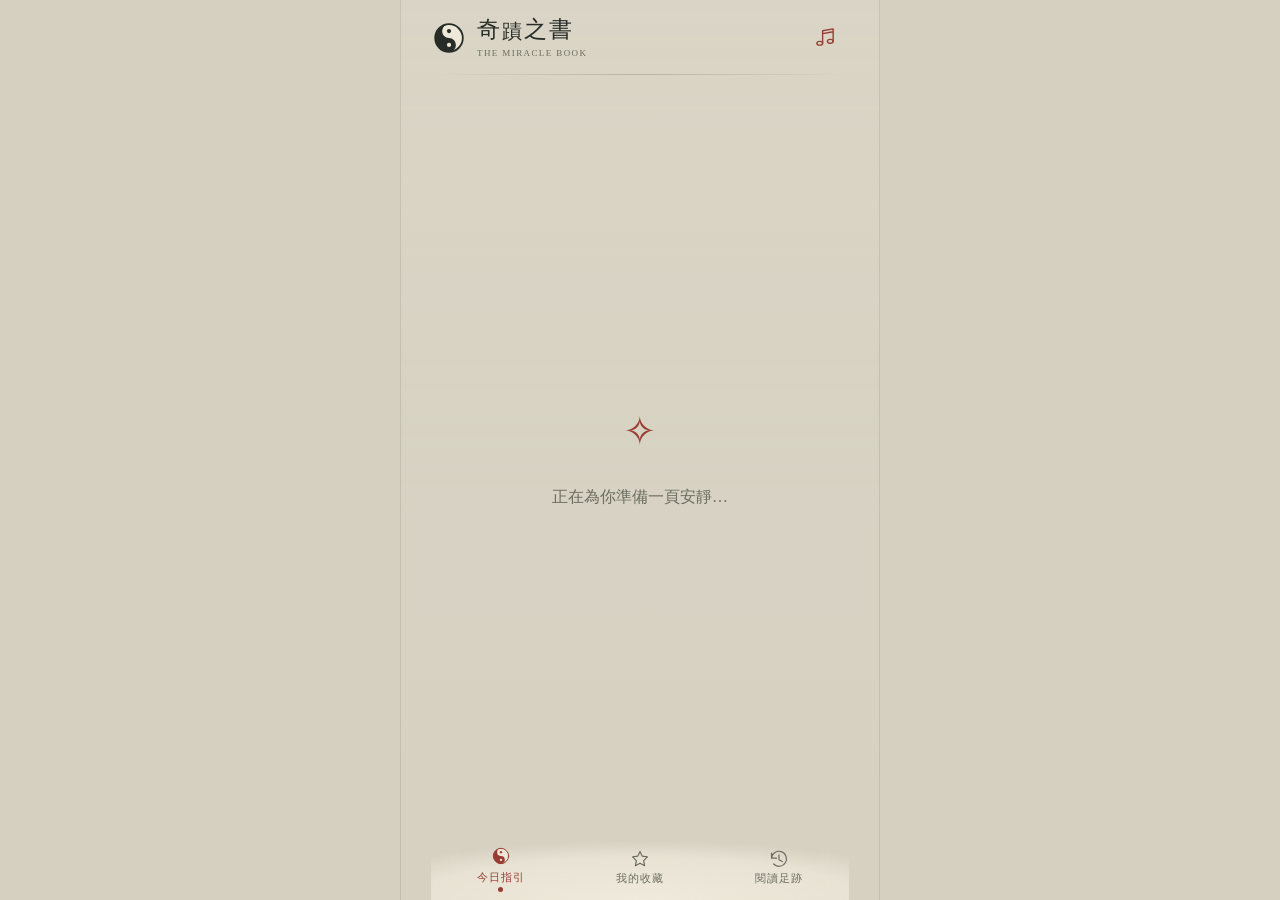
==== commit 45a322d1: "Add files via upload" ====
--- a/index.html
+++ b/index.html
@@ -39,7 +39,7 @@
   </defs></svg>
   <div class="app-shell">
     <header class="app-header">
-      <a class="brand" href="#today" aria-label="奇蹟之書首頁"><span class="brand-mark"><svg class="icon"><use href="#i-taiji"/></svg></span><span>奇蹟之書<small>THE MIRACLE BOOK</small></span></a>
+      <a class="brand" href="#today" aria-label="奇蹟之書首頁"><span class="brand-mark"><svg class="icon"><use href="#i-taiji"/></svg></span><span>奇<span class="brand-fallback-glyph">蹟</span>之書<small>THE MIRACLE BOOK</small></span></a>
       <div class="header-actions">
         <button class="icon-button" id="sound-button" aria-label="關閉背景音樂" aria-pressed="true"><svg class="icon"><use href="#i-music"/></svg><span class="sound-off" aria-hidden="true"></span></button>
       </div>
@@ -50,21 +50,21 @@
       <section id="focus-view" class="view focus-view" aria-labelledby="focus-title" hidden>
         <div class="date-line"><span class="tiny-star">✧</span><time id="today-date"></time><span class="line"></span><span>每日一頁</span></div>
         <div class="intro"><p class="eyebrow">陰陽相生 · 動靜有時</p><h1 id="focus-title" tabindex="-1">一念靜，<br>萬象<span>生。</span></h1><p class="intro-copy">陰陽流轉，自有其序。<br>靜下心，翻開屬於此刻的一頁。</p></div>
-        <div class="book-scene ink-scene" aria-hidden="true">
-          <span class="ink-inscription">萬物負陰而抱陽</span>
-          <div class="ink-halo"></div>
-          <div class="trigram-ring"><span>☰</span><span>☱</span><span>☲</span><span>☳</span><span>☷</span><span>☶</span><span>☵</span><span>☴</span></div>
-          <div class="book-object taiji-orbit"><img class="taiji-art" src="assets/taiji-ink.svg" alt="" width="272" height="272"></div>
-          <span class="ink-seal">靜<br>心</span>
-          <span class="scene-caption">一 陰 一 陽 之 謂 道</span>
+        <div class="book-scene ink-scene">
+          <span class="ink-inscription" aria-hidden="true">萬物負陰而抱陽</span>
+          <div class="ink-halo" aria-hidden="true"></div>
+          <div class="trigram-ring" aria-hidden="true"><span>☰</span><span>☱</span><span>☲</span><span>☳</span><span>☷</span><span>☶</span><span>☵</span><span>☴</span></div>
+          <button class="book-object taiji-orbit" id="taiji-button" type="button" aria-label="輕觸太極，開啟選卡"><img class="taiji-art" src="assets/taiji-ink.svg" alt="" width="272" height="272"></button>
+          <span class="ink-seal" aria-hidden="true">靜<br>心</span>
+          <span class="scene-caption" aria-hidden="true">一 陰 一 陽 之 謂 道</span>
         </div>
-        <div class="ritual-actions"><button class="primary-button hold-button" id="hold-button" aria-describedby="ritual-help"><span class="hold-fill" aria-hidden="true"></span><svg class="icon"><use href="#i-taiji"/></svg><span id="hold-label">按住，開啟一頁指引</span><span class="button-time" aria-hidden="true">1.2s</span></button><p id="ritual-help" class="ritual-help">長按片刻，給自己一次深呼吸</p><button class="text-button skip-button" id="skip-button">直接選擇數字卡<svg class="icon"><use href="#i-arrow"/></svg></button></div>
+        <div class="ritual-actions"><p class="taiji-hint">輕觸太極，開啟一頁指引</p></div>
         <p class="home-footnote"><span></span>不急著找到答案，先聽見自己的聲音<span></span></p>
       </section>
       <section id="select-view" class="view select-view" aria-labelledby="select-title" hidden>
         <button class="text-button back-button" id="select-back"><svg class="icon flip"><use href="#i-arrow"/></svg>回到靜心</button>
         <div class="section-intro draw-intro"><p class="eyebrow">三念之間 · 一頁相逢</p><h1 id="select-title" tabindex="-1">哪個數字，與你共鳴？</h1><p>不必尋找理由，選擇此刻最有感覺的一張。</p></div>
-        <div id="number-cards" class="number-cards" role="group" aria-label="選擇一張數字卡片"><button class="number-choice" type="button" data-day="" aria-label="數字卡片壹"><span class="card-order">壹</span><svg class="icon card-taiji" aria-hidden="true"><use href="#i-taiji"/></svg><span class="number-value">—</span><span class="card-unit">每日指引</span><span class="card-brush-line" aria-hidden="true"></span><span class="card-foot">隨心一選</span></button><button class="number-choice" type="button" data-day="" aria-label="數字卡片貳"><span class="card-order">貳</span><svg class="icon card-taiji" aria-hidden="true"><use href="#i-taiji"/></svg><span class="number-value">—</span><span class="card-unit">每日指引</span><span class="card-brush-line" aria-hidden="true"></span><span class="card-foot">隨心一選</span></button><button class="number-choice" type="button" data-day="" aria-label="數字卡片參"><span class="card-order">參</span><svg class="icon card-taiji" aria-hidden="true"><use href="#i-taiji"/></svg><span class="number-value">—</span><span class="card-unit">每日指引</span><span class="card-brush-line" aria-hidden="true"></span><span class="card-foot">隨心一選</span></button></div>
+        <div id="number-cards" class="number-cards" role="group" aria-label="選擇一張數字卡片"><button class="number-choice" type="button" data-day="" aria-label="數字卡片壹"><span class="card-order">壹</span><svg class="icon card-taiji" aria-hidden="true"><use href="#i-taiji"/></svg><span class="number-value">—</span><span class="card-brush-line" aria-hidden="true"></span><span class="card-foot">隨心一選</span></button><button class="number-choice" type="button" data-day="" aria-label="數字卡片貳"><span class="card-order">貳</span><svg class="icon card-taiji" aria-hidden="true"><use href="#i-taiji"/></svg><span class="number-value">—</span><span class="card-brush-line" aria-hidden="true"></span><span class="card-foot">隨心一選</span></button><button class="number-choice" type="button" data-day="" aria-label="數字卡片參"><span class="card-order">參</span><svg class="icon card-taiji" aria-hidden="true"><use href="#i-taiji"/></svg><span class="number-value">—</span><span class="card-brush-line" aria-hidden="true"></span><span class="card-foot">隨心一選</span></button></div>
         <p class="selection-note">輕觸一張卡片，翻開屬於你的指引。</p>
         <button class="secondary-button redeal-button" id="random-button"><svg class="icon"><use href="#i-spark"/></svg><span>再換三張</span></button>
       </section>
--- a/styles.css
+++ b/styles.css
@@ -126,6 +126,7 @@
 :root{--serif:"教育部隸書","正風毛筆",serif;--sans:var(--serif)}
 body,button,input,select,textarea{font-family:var(--serif)}
 .brand small{font-size:9px;letter-spacing:1.4px;line-height:1.8}
+.brand-fallback-glyph{display:inline-block;font-family:"正風毛筆",serif;font-size:.88em;line-height:1;vertical-align:-.06em}
 .date-line{font-size:12px;line-height:1.6}.quiet-label{font-size:12px}
 .source-button{font-size:11px}.setting-row small,.settings-about p{font-size:12px}
 .draw-intro{margin:8px 0 12px;text-align:center}
@@ -185,3 +186,69 @@
 #reading-content #reading-title{flex:none;font-size:clamp(28px,3.8dvh,34px);line-height:1.5;letter-spacing:1px;color:var(--ink);text-align:center;white-space:pre-line;margin:0}
 #reading-content .reading-quote{height:auto;flex:none;font-size:clamp(26px,3.3dvh,30px);line-height:1.65;letter-spacing:.8px;color:var(--ink-soft)}
 @media(max-height:640px){#reading-content{gap:10px}#reading-content #reading-title{font-size:28px;line-height:1.45}#reading-content .reading-quote{font-size:26px;line-height:1.55}}
+
+/* Soft ink washes and breathing room keep the words at the centre. */
+.app-header{border-bottom-color:transparent;background:linear-gradient(90deg,transparent,rgba(71,79,64,.23),transparent) left bottom/100% 1px no-repeat}
+.reading-paper{border:0;border-radius:2px 10px 3px 8px;background-color:rgba(249,246,236,.91);background-image:radial-gradient(ellipse at 3% 6%,rgba(91,105,83,.12),transparent 34%),radial-gradient(ellipse at 94% 98%,rgba(101,109,88,.11),transparent 38%),linear-gradient(115deg,rgba(255,255,255,.22),transparent 46%);background-size:auto;box-shadow:0 10px 28px rgba(49,54,43,.10),2px 2px 8px rgba(49,54,43,.04)}
+.reading-paper::after{inset:7px;border:0;background:linear-gradient(90deg,transparent,rgba(89,98,79,.23),transparent) top/100% 1px no-repeat,linear-gradient(90deg,transparent,rgba(89,98,79,.19),transparent) bottom/100% 1px no-repeat;opacity:.7}
+.reading-theme-tag{border:0;background:linear-gradient(90deg,transparent,rgba(152,61,50,.27),transparent) center bottom/100% 1px no-repeat;padding-bottom:6px}
+#reading-content{gap:clamp(18px,3dvh,28px)}
+#reading-content #reading-title{font-size:clamp(21px,3dvh,28px);line-height:1.5;letter-spacing:.8px;padding-bottom:clamp(14px,2.2dvh,20px);background:radial-gradient(ellipse at center,rgba(152,61,50,.5),rgba(92,100,82,.23) 35%,transparent 72%) center bottom/96px 2px no-repeat}
+#reading-content .reading-quote{font-size:clamp(25px,3.5dvh,32px);line-height:1.75;letter-spacing:1px}
+.number-choice{border:0;border-radius:4px 12px 5px 10px;background:radial-gradient(ellipse at 15% 8%,rgba(120,130,107,.19),transparent 42%),linear-gradient(155deg,rgba(250,247,237,.94),rgba(231,229,212,.88));box-shadow:0 8px 18px rgba(48,56,44,.11),inset 0 0 0 1px rgba(95,103,82,.14)}
+.number-choice::after{inset:7px;border:0;background:linear-gradient(90deg,transparent,rgba(91,100,79,.25),transparent) top/100% 1px no-repeat,linear-gradient(90deg,transparent,rgba(91,100,79,.2),transparent) bottom/100% 1px no-repeat}
+.number-choice.chosen{box-shadow:0 10px 24px rgba(152,61,50,.16),inset 0 0 0 1px rgba(152,61,50,.3)}
+.bottom-nav{border-top:0;background:linear-gradient(180deg,rgba(238,232,217,.55),rgba(238,232,217,.92));box-shadow:0 -1px 0 rgba(92,100,82,.08)}
+.page-navigation,.library-heading,.library-row{border-color:rgba(89,98,79,.12)}
+@media(max-height:640px){#reading-content{gap:12px}#reading-content #reading-title{font-size:21px;padding-bottom:10px}#reading-content .reading-quote{font-size:26px;line-height:1.55}}
+
+/* Ink on paper: the reading surface dissolves into the landscape instead of
+   sitting inside a hard rectangular frame. Content stays above the artwork. */
+.reading-paper{isolation:isolate;overflow:hidden;border-radius:0;box-shadow:none;background-color:transparent;background-image:radial-gradient(ellipse 52% 53% at 50% 49%,rgba(250,247,236,.99) 0%,rgba(249,246,235,.97) 66%,rgba(249,246,235,.72) 82%,transparent 100%)}
+.reading-paper::after{inset:auto 0 0;height:42%;border:0;background:url('assets/ink-landscape.png') center bottom/100% auto no-repeat;opacity:.13;mask-image:radial-gradient(ellipse 50% 85% at 50% 68%,black 10%,transparent 100%);-webkit-mask-image:radial-gradient(ellipse 50% 85% at 50% 68%,black 10%,transparent 100%);z-index:-1}
+.paper-top{color:#73796c;letter-spacing:1.8px}
+.paper-star-ornament{color:var(--cinnabar);opacity:.8}
+.reading-theme-tag{background:none;border:0;padding:0;color:#9b4b3e;letter-spacing:1px}
+#reading-content #reading-title{background:radial-gradient(ellipse at center,rgba(151,67,53,.65),rgba(151,67,53,.24) 35%,transparent 72%) center bottom/72px 2px no-repeat}
+.paper-bottom{color:#777d6d}
+.page-navigation{border:0;background:linear-gradient(90deg,transparent,rgba(76,85,68,.24),transparent) center top/100% 1px no-repeat}
+.bottom-nav{box-shadow:none;background:radial-gradient(ellipse 75% 100% at 50% 100%,rgba(241,235,221,.95),rgba(241,235,221,.65) 72%,transparent)}
+.nav-item.active i{width:5px;height:5px;border-radius:50%;transform:none}
+
+/* Three loose ink circles suggest brush impressions, with no boxed grid. */
+.number-cards{padding-inline:0;gap:4px;overflow:visible}
+.number-choice{isolation:isolate;border:0;border-radius:0;box-shadow:none;background:transparent;gap:clamp(4px,1dvh,10px)}
+.number-choice::before{content:"";position:absolute;left:50%;top:50%;width:min(115%,145px);aspect-ratio:1;transform:translate(-50%,-50%);background:url('assets/ink-ring.svg') center/contain no-repeat;z-index:-1;pointer-events:none;transition:transform .3s var(--ease),opacity .3s;opacity:.85}
+.number-choice::after{inset:9% 3%;border:0;background:radial-gradient(ellipse at 50% 52%,rgba(246,243,230,.68),rgba(246,243,230,.2) 52%,transparent 72%);z-index:-2;opacity:1}
+.number-choice:nth-child(1)::before{transform:translate(-50%,-50%) rotate(-9deg)}
+.number-choice:nth-child(3)::before{transform:translate(-50%,-50%) rotate(10deg)}
+.number-choice.chosen{background:transparent;box-shadow:none}
+.number-choice.chosen::before{transform:translate(-50%,-50%) scale(1.08) rotate(8deg);opacity:1}
+.card-order{color:var(--cinnabar);font-size:13px}
+.card-taiji{width:23px;height:23px;opacity:.68}
+.number-value{font-size:clamp(32px,5.6dvh,50px);line-height:1.25}
+.card-unit{color:#616b5b}
+.card-brush-line{width:29px;height:2px;background:linear-gradient(90deg,transparent,rgba(147,67,53,.55),transparent)}
+.card-foot{font-size:11px;color:#697060}
+.redeal-button{border:0;box-shadow:none;background:radial-gradient(ellipse 48% 80% at center,rgba(245,241,229,.88),transparent);color:var(--ink-soft)}
+.library-heading,.library-row{border:0;background-image:linear-gradient(90deg,rgba(83,92,74,.18),rgba(83,92,74,.08) 65%,transparent);background-position:left bottom;background-repeat:no-repeat;background-size:100% 1px}
+@media(max-width:359px){.number-cards{gap:1px}.number-choice::before{width:120%}.number-value{font-size:33px}}
+@media(max-height:640px){.number-choice{height:175px;gap:4px}.number-value{font-size:34px}.card-taiji{width:22px;height:22px}}
+
+/* Larger ink impressions and clearer selection text on phone screens. */
+.number-choice{gap:clamp(7px,1.2dvh,12px)}
+.number-choice::before{width:min(125%,160px)}
+.card-order{font-size:15px}
+.card-taiji{width:27px;height:27px}
+.number-value{font-size:clamp(39px,6.4dvh,55px);line-height:1.25}
+.card-foot{font-size:14px;letter-spacing:.6px;color:#545d50}
+.draw-intro>p:last-child,.selection-note{font-size:14px;line-height:1.65;color:#50594e}
+.redeal-button{font-size:16px}
+@media(max-width:359px){.number-choice::before{width:125%}.number-value{font-size:39px}}
+@media(max-height:640px){.number-choice{height:175px;gap:6px}.number-value{font-size:39px}.card-taiji{width:25px;height:25px}.card-order{font-size:15px}.card-foot,.selection-note,.draw-intro>p:last-child{font-size:13px}}
+
+/* The taiji itself is the entry control. */
+.focus-view .book-object{padding:0;border:0;background:transparent;cursor:pointer;touch-action:manipulation}
+.focus-view .book-object:focus-visible{outline:2px solid var(--cinnabar);outline-offset:5px;border-radius:50%}
+.focus-view .book-object:active{transform:scale(.97)}
+.taiji-hint{text-align:center;font:15px/1.8 var(--serif);letter-spacing:1.5px;color:var(--ink-soft);padding:5px 0 10px}
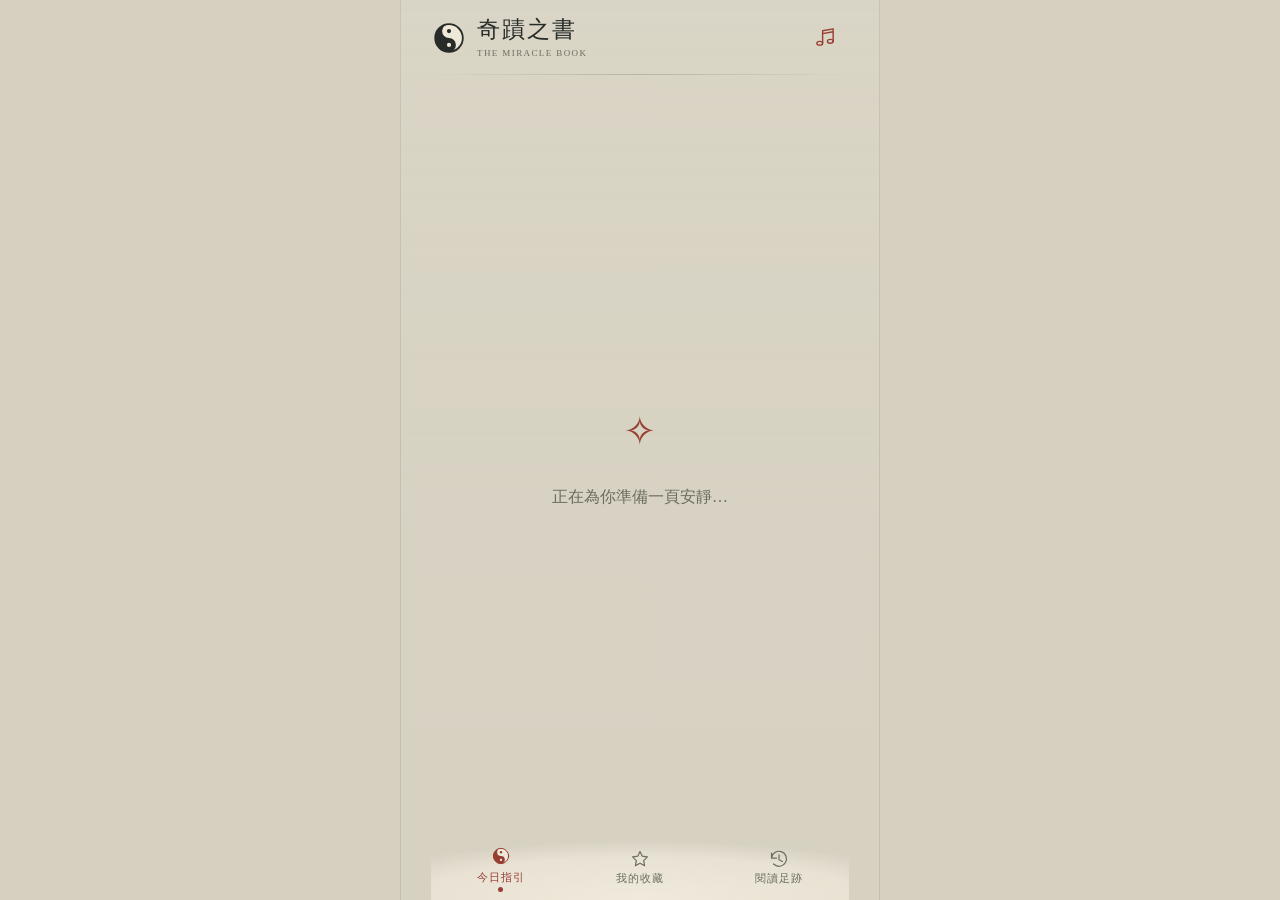
==== commit f60d6707: "Update taiji draw and title reveal" ====
--- a/index.html
+++ b/index.html
@@ -39,7 +39,7 @@
   </defs></svg>
   <div class="app-shell">
     <header class="app-header">
-      <a class="brand" href="#today" aria-label="奇蹟之書首頁"><span class="brand-mark"><svg class="icon"><use href="#i-taiji"/></svg></span><span>奇<span class="brand-fallback-glyph">蹟</span>之書<small>THE MIRACLE BOOK</small></span></a>
+      <a class="brand" href="#today" aria-label="奇蹟之書首頁"><span class="brand-mark"><svg class="icon"><use href="#i-taiji"/></svg></span><span><span class="brand-name">奇蹟之書</span><small>THE MIRACLE BOOK</small></span></a>
       <div class="header-actions">
         <button class="icon-button" id="sound-button" aria-label="關閉背景音樂" aria-pressed="true"><svg class="icon"><use href="#i-music"/></svg><span class="sound-off" aria-hidden="true"></span></button>
       </div>
@@ -49,24 +49,26 @@
       <section id="error-view" class="empty-state" hidden><svg class="icon"><use href="#i-book"/></svg><h1>這一頁暫時無法開啟</h1><p>資料載入未完成，請再試一次。</p><button class="primary-button" id="retry-button">重新載入</button></section>
       <section id="focus-view" class="view focus-view" aria-labelledby="focus-title" hidden>
         <div class="date-line"><span class="tiny-star">✧</span><time id="today-date"></time><span class="line"></span><span>每日一頁</span></div>
-        <div class="intro"><p class="eyebrow">陰陽相生 · 動靜有時</p><h1 id="focus-title" tabindex="-1">一念靜，<br>萬象<span>生。</span></h1><p class="intro-copy">陰陽流轉，自有其序。<br>靜下心，翻開屬於此刻的一頁。</p></div>
+        <div class="intro"><p class="eyebrow">陰陽相生 · 動靜有時</p><h1 id="focus-title" tabindex="-1">一念靜，萬象<span>生。</span></h1><p class="intro-copy">陰陽流轉，自有其序。<br>靜下心，翻開屬於此刻的一頁。</p></div>
         <div class="book-scene ink-scene">
           <span class="ink-inscription" aria-hidden="true">萬物負陰而抱陽</span>
           <div class="ink-halo" aria-hidden="true"></div>
           <div class="trigram-ring" aria-hidden="true"><span>☰</span><span>☱</span><span>☲</span><span>☳</span><span>☷</span><span>☶</span><span>☵</span><span>☴</span></div>
-          <button class="book-object taiji-orbit" id="taiji-button" type="button" aria-label="輕觸太極，開啟選卡"><img class="taiji-art" src="assets/taiji-ink.svg" alt="" width="272" height="272"></button>
+          <button class="book-object taiji-orbit" id="taiji-button" type="button" aria-label="輕觸太極，抽取今日指引"><svg class="taiji-art" viewBox="0 0 512 512" aria-hidden="true"><path d="M369 402C285 457 159 430 98 347C41 266 63 151 149 94C215 50 313 55 381 109C446 161 463 258 424 328C447 254 426 174 366 128C301 78 215 80 154 121C83 170 66 260 113 329C166 406 280 433 369 402Z" fill="#272c28"/><path d="M377 394C302 447 188 427 129 371C73 317 62 244 88 179M136 105C212 52 312 67 374 114C422 151 448 213 438 270" fill="none" stroke="#272c28" stroke-width="4" stroke-linecap="round" opacity=".48"/><path d="M97 180C78 229 85 288 112 329M161 99C221 69 287 75 333 94" fill="none" stroke="#eee8d9" stroke-width="3" opacity=".7"/><g class="taiji-core"><circle cx="256" cy="256" r="125" fill="#eee8d9" stroke="#272c28" stroke-width="3"/><path d="M256 131A125 125 0 0 0 256 381A62.5 62.5 0 0 0 256 256A62.5 62.5 0 0 1 256 131Z" fill="#272c28"/><circle cx="256" cy="193.5" r="17" fill="#272c28"/><circle cx="256" cy="318.5" r="17" fill="#eee8d9"/></g><path d="M391 376L420 378L418 408L389 405Z" fill="#983d32" opacity=".93"/><path d="M396 382L414 384L412 400L395 399Z" fill="none" stroke="#eee8d9" stroke-width="2" opacity=".65"/><circle cx="405" cy="391" r="3" fill="#eee8d9" opacity=".75"/></svg></button>
           <span class="ink-seal" aria-hidden="true">靜<br>心</span>
           <span class="scene-caption" aria-hidden="true">一 陰 一 陽 之 謂 道</span>
         </div>
-        <div class="ritual-actions"><p class="taiji-hint">輕觸太極，開啟一頁指引</p></div>
+        <div class="ritual-actions"><p class="taiji-hint" id="taiji-hint">輕觸太極，開啟一頁指引</p></div>
         <p class="home-footnote"><span></span>不急著找到答案，先聽見自己的聲音<span></span></p>
       </section>
-      <section id="select-view" class="view select-view" aria-labelledby="select-title" hidden>
-        <button class="text-button back-button" id="select-back"><svg class="icon flip"><use href="#i-arrow"/></svg>回到靜心</button>
-        <div class="section-intro draw-intro"><p class="eyebrow">三念之間 · 一頁相逢</p><h1 id="select-title" tabindex="-1">哪個數字，與你共鳴？</h1><p>不必尋找理由，選擇此刻最有感覺的一張。</p></div>
-        <div id="number-cards" class="number-cards" role="group" aria-label="選擇一張數字卡片"><button class="number-choice" type="button" data-day="" aria-label="數字卡片壹"><span class="card-order">壹</span><svg class="icon card-taiji" aria-hidden="true"><use href="#i-taiji"/></svg><span class="number-value">—</span><span class="card-brush-line" aria-hidden="true"></span><span class="card-foot">隨心一選</span></button><button class="number-choice" type="button" data-day="" aria-label="數字卡片貳"><span class="card-order">貳</span><svg class="icon card-taiji" aria-hidden="true"><use href="#i-taiji"/></svg><span class="number-value">—</span><span class="card-brush-line" aria-hidden="true"></span><span class="card-foot">隨心一選</span></button><button class="number-choice" type="button" data-day="" aria-label="數字卡片參"><span class="card-order">參</span><svg class="icon card-taiji" aria-hidden="true"><use href="#i-taiji"/></svg><span class="number-value">—</span><span class="card-brush-line" aria-hidden="true"></span><span class="card-foot">隨心一選</span></button></div>
-        <p class="selection-note">輕觸一張卡片，翻開屬於你的指引。</p>
-        <button class="secondary-button redeal-button" id="random-button"><svg class="icon"><use href="#i-spark"/></svg><span>再換三張</span></button>
+      <section id="reveal-view" class="view reveal-view" aria-label="抽取的天數" hidden>
+        <div class="day-reveal" role="status" aria-live="polite">
+          <span class="day-reveal-kicker">此刻，與這一頁相遇</span>
+          <span class="day-reveal-number" id="reveal-day"></span>
+          <span class="day-reveal-title" id="reveal-title"></span>
+          <span class="day-reveal-line" aria-hidden="true"></span>
+          <span class="day-reveal-caption">靜心，迎接今日的指引</span>
+        </div>
       </section>
       <section id="reading-view" class="view reading-view" aria-labelledby="reading-title" hidden>
         <div class="reading-toolbar"><button class="text-button" id="choose-again"><svg class="icon flip"><use href="#i-arrow"/></svg>重新抽卡</button><span class="quiet-label">一頁，一次相遇</span></div>
--- a/styles.css
+++ b/styles.css
@@ -252,3 +252,18 @@
 .focus-view .book-object:focus-visible{outline:2px solid var(--cinnabar);outline-offset:5px;border-radius:50%}
 .focus-view .book-object:active{transform:scale(.97)}
 .taiji-hint{text-align:center;font:15px/1.8 var(--serif);letter-spacing:1.5px;color:var(--ink-soft);padding:5px 0 10px}
+
+/* One quiet spin, then the drawn day appears before the reading. */
+.focus-view .book-object{animation:none}
+.focus-view .book-object.is-drawing{opacity:1;animation:none}
+.focus-view .book-object.is-drawing .taiji-core{transform-box:fill-box;transform-origin:center;animation:draw-turn 3s cubic-bezier(.3,.05,.25,1) both}
+@keyframes draw-turn{from{transform:rotate(0deg)}to{transform:rotate(720deg)}}
+.reveal-view{display:flex;align-items:center;justify-content:center}
+.day-reveal{display:flex;flex-direction:column;align-items:center;justify-content:center;gap:clamp(16px,3dvh,28px);width:100%;min-height:240px;text-align:center;background:radial-gradient(ellipse at center,rgba(250,247,235,.84),transparent 70%);animation:ink-reveal .65s var(--ease) both}
+.day-reveal-kicker,.day-reveal-caption{font:14px/1.7 var(--serif);letter-spacing:2px;color:var(--ink-soft)}
+.day-reveal-kicker{color:var(--cinnabar)}
+.day-reveal-number{font:clamp(40px,7dvh,64px)/1.4 var(--serif);letter-spacing:4px;color:var(--ink)}
+.day-reveal-line{width:76px;height:2px;background:linear-gradient(90deg,transparent,rgba(152,61,50,.6),transparent)}
+.day-reveal-title{max-width:min(100%,340px);padding:0 12px;text-align:center;font:clamp(21px,3.3dvh,28px)/1.55 var(--serif);letter-spacing:1px;overflow-wrap:anywhere;color:var(--ink)}
+.brand-name{font-family:"正風毛筆","教育部隸書",serif;white-space:nowrap}
+.focus-view .intro h1{font-size:clamp(22px,6.8vw,31px);letter-spacing:1px;white-space:nowrap;line-height:1.35}
